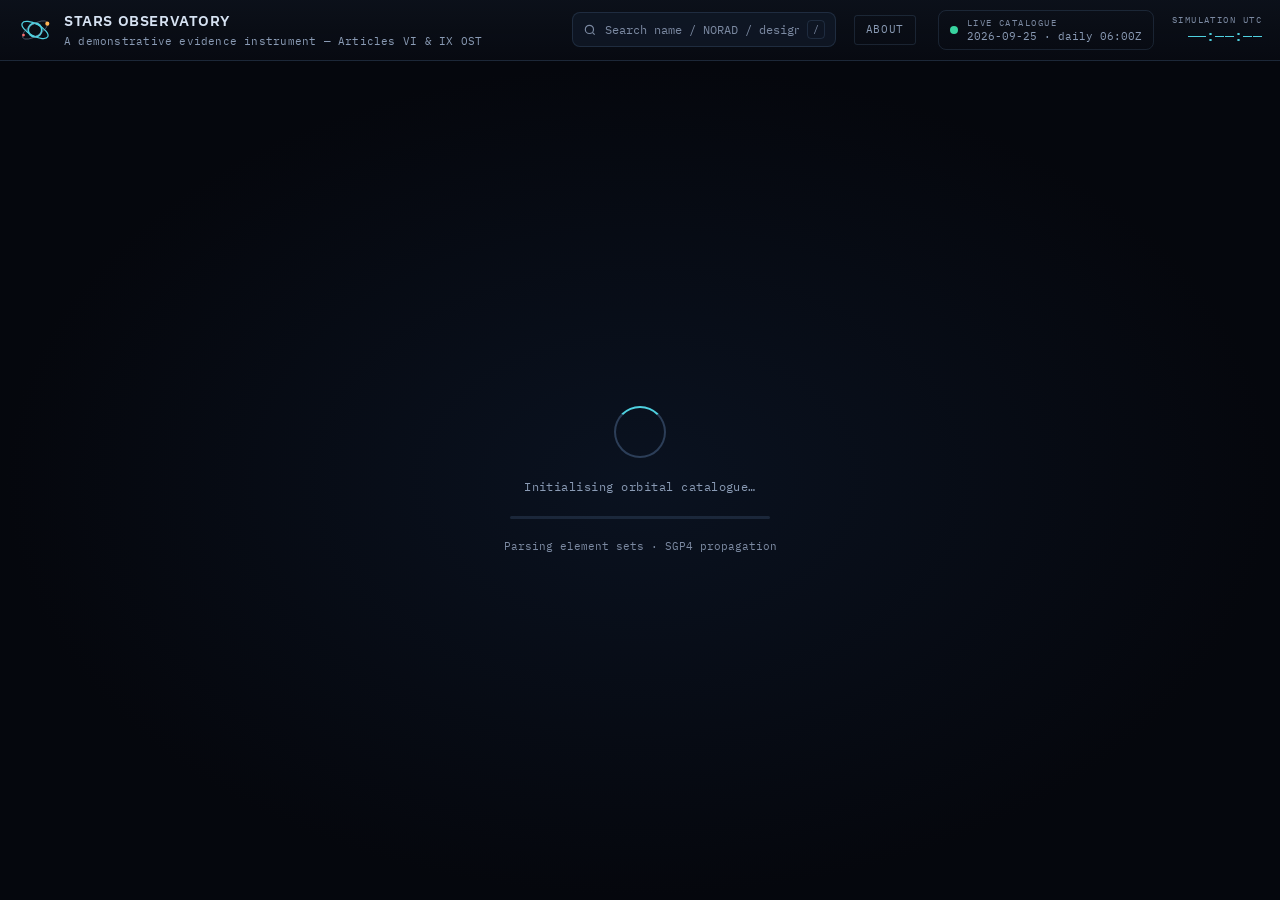
==== site/index.html @ c9921a27 "v1.8.0 decisions: daily-only downloads that halt on failure, renames, OSCOLA 5, self-hosted fonts, r" ====
<!DOCTYPE html>
<html lang="en">
<head>
<meta charset="UTF-8" />
<meta name="viewport" content="width=device-width, initial-scale=1" />
<title>STARS Observatory — a demonstrative evidence instrument</title>
<meta name="description" content="STARS Observatory is a demonstrative evidence instrument: it takes the public catalogue of objects in Earth orbit and shows the legal layer that governs them — the State the catalogue attributes each object to, whether a matching UN registration record exists, and how documented incidents unfolded in time." />
<meta name="author" content="Hallam Burnapp" />
<meta property="og:type" content="website" />
<meta property="og:title" content="STARS Observatory — a demonstrative evidence instrument" />
<meta property="og:description" content="STARS Observatory is a demonstrative evidence instrument: it takes the public catalogue of objects in Earth orbit and shows the legal layer that governs them — the State the catalogue attributes each object to, whether a matching UN registration record exists, and how documented incidents unfolded in time." />
<meta property="og:url" content="https://starsobservatory.org/" />
<meta property="og:image" content="https://starsobservatory.org/assets/social-card.jpg" />
<meta property="og:image:width" content="1200" />
<meta property="og:image:height" content="630" />
<meta name="twitter:card" content="summary_large_image" />
<meta name="twitter:title" content="STARS Observatory — a demonstrative evidence instrument" />
<meta name="twitter:description" content="STARS Observatory is a demonstrative evidence instrument: it takes the public catalogue of objects in Earth orbit and shows the legal layer that governs them — the State the catalogue attributes each object to, whether a matching UN registration record exists, and how documented incidents unfolded in time." />
<meta name="twitter:image" content="https://starsobservatory.org/assets/social-card.jpg" />
<!-- IBM Plex is self-hosted (site/fonts): the page makes no third-party requests. -->
<link rel="stylesheet" href="./css/fonts.css?v=1.8.0" />
<!-- Start every critical download at once instead of discovering them one
     after another (HTML -> app.js -> three.js -> catalog -> textures). -->
<link rel="preload" href="./data/sats.pack.json" as="fetch" crossorigin fetchpriority="high" />
<link rel="modulepreload" href="./js/app.js?v=1.8.0" />
<link rel="modulepreload" href="./js/three.module.min.js" />
<link rel="modulepreload" href="./js/OrbitControls.js" />
<link rel="stylesheet" href="./css/style.css?v=1.8.0" />
<link rel="icon" href="data:image/svg+xml,%3Csvg xmlns='http://www.w3.org/2000/svg' viewBox='0 0 32 32'%3E%3Ccircle cx='16' cy='16' r='7' fill='none' stroke='%234fd1e0' stroke-width='2'/%3E%3Cellipse cx='16' cy='16' rx='14' ry='6' fill='none' stroke='%234fd1e0' stroke-width='1.5' transform='rotate(30 16 16)'/%3E%3Ccircle cx='27' cy='11' r='2' fill='%23ffb454'/%3E%3C/svg%3E" />
<script type="importmap">
{
  "imports": {
    "three": "./js/three.module.min.js",
    "three/addons/controls/OrbitControls.js": "./js/OrbitControls.js"
  }
}
</script>
<link rel="canonical" href="https://starsobservatory.org/" />
<!-- Structured data: lets Google Dataset Search and scholarly indexes find the daily dataset. -->
<script type="application/ld+json">
{
  "@context": "https://schema.org",
  "@type": "Dataset",
  "name": "STARS Observatory",
  "description": "STARS Observatory is a demonstrative evidence instrument: it takes the public catalogue of objects in Earth orbit and shows the legal layer that governs them — the State the catalogue attributes each object to, whether a matching UN registration record exists, and how documented incidents unfolded in time. Daily dataset; attribution is the SATCAT owner code, an evidentiary proxy; UN registration matching uses GCAT; treaty party status follows UNOOSA. Not an operational space situational awareness system.",
  "url": "https://starsobservatory.org/",
  "sameAs": "https://doi.org/10.5281/zenodo.22662848",
  "identifier": "https://doi.org/10.5281/zenodo.22662848",
  "keywords": ["space law", "Outer Space Treaty", "Article VI", "Article IX", "Registration Convention", "satellite catalogue", "registration lag", "demonstrative evidence", "space governance"],
  "license": "https://creativecommons.org/licenses/by/4.0/",
  "isAccessibleForFree": true,
  "creator": { "@type": "Person", "name": "Hallam Burnapp" },
  "temporalCoverage": "2026-07-11/..",
  "spatialCoverage": "Earth orbit",
  "isBasedOn": ["https://celestrak.org/", "https://planet4589.org/space/gcat/"],
  "distribution": [
    { "@type": "DataDownload", "encodingFormat": "application/json", "contentUrl": "https://starsobservatory.org/data/sats.json" },
    { "@type": "DataDownload", "encodingFormat": "application/json", "contentUrl": "https://starsobservatory.org/data/stats.json" },
    { "@type": "DataDownload", "encodingFormat": "application/json", "contentUrl": "https://starsobservatory.org/data/lag.json" }
  ]
}
</script>
</head>
<body>
<div id="app">
  <header id="topbar">
    <div class="brand">
      <svg viewBox="0 0 40 40" fill="none" aria-label="STARS Observatory logo">
        <circle cx="20" cy="20" r="8" stroke="var(--accent)" stroke-width="2"/>
        <ellipse cx="20" cy="20" rx="17" ry="7" stroke="var(--accent)" stroke-width="1.5" transform="rotate(28 20 20)"/>
        <ellipse cx="20" cy="20" rx="17" ry="7" stroke="var(--txt-dim)" stroke-width="1" opacity="0.5" transform="rotate(-32 20 20)"/>
        <circle cx="34.5" cy="12.5" r="2.4" fill="var(--accent-amber)"/>
        <circle cx="6.5" cy="26" r="1.6" fill="var(--accent-warn)"/>
      </svg>
      <div class="brand-txt">
        <h1>STARS Observatory</h1>
        <p>A demonstrative evidence instrument — Articles VI &amp; IX OST</p>
      </div>
    </div>
    <div class="topbar-spacer"></div>
    <div class="search">
      <svg viewBox="0 0 24 24" fill="none" stroke="currentColor" stroke-width="2" aria-hidden="true"><circle cx="11" cy="11" r="7"/><path d="m20 20-3.5-3.5"/></svg>
      <input id="satSearch" type="text" placeholder="Search name / NORAD / designator…" autocomplete="off" spellcheck="false" aria-label="Search the catalogue"/>
      <kbd>/</kbd>
      <div id="searchResults" role="listbox"></div>
    </div>
    <a id="topAbout" href="#about" title="About STARS Observatory">About</a>
    <a id="topSupport" href="#" target="_blank" rel="noopener" style="display:none" title="Support this instrument on Ko-fi"><span aria-hidden="true">♡</span><span class="ts-lbl">Support</span></a>
    <div class="databadge" title="The catalogue refreshes automatically every day at 06:00 UTC">
      <span class="livedot" aria-hidden="true"></span>
      <div>
        <div class="label">Live catalogue</div>
        <div class="val"><span data-stat="date">2026-09-25</span> · daily 06:00Z</div>
      </div>
    </div>
    <div class="clock">
      <div class="label">Simulation UTC</div>
      <div class="val" id="simclock">——:——:——</div>
    </div>
  </header>

  <main>
    <div id="firstHint" hidden role="note">
      <span id="firstHintText">Click any dot to open its catalogue and legal-attribution record · drag to rotate · scroll to zoom · press <kbd>/</kbd> to search</span>
      <button id="firstHintClose" aria-label="Dismiss hint">×</button>
    </div>
    <noscript><div class="noscript">STARS Observatory needs JavaScript and WebGL. Data snapshot <span data-stat="date">2026-09-25</span> · version <span data-cite="release">v1.7.0</span> · DOI <span data-cite="doi">10.5281/zenodo.22662848</span>.</div></noscript>
    <canvas id="scene" role="img" aria-label="3D globe showing active satellites and selected debris clouds in Earth orbit. Keyboard users: press / to search the catalogue by name, NORAD number or designator."></canvas>

    <div id="loader">
      <div class="spinner"></div>
      <div class="status" id="loadStatus" role="status" aria-live="polite">Initialising orbital catalogue…</div>
      <div class="bar"><div id="loadBar"></div></div>
      <div class="sub" id="loadSub">Parsing element sets · SGP4 propagation</div>
    </div>

    <button class="rail-toggle" id="railToggle">☰ Controls &amp; Filters</button>

    <!-- Left control rail -->
    <aside class="rail" id="rail">
      <div class="rail-scroll">
        <div class="ctl-group">
          <div class="gh"><span class="dot"></span>Colour overlay</div>
          <div class="chips" id="colorModes">
            <button class="chip active" data-mode="type">Object type</button>
            <button class="chip" data-mode="state">Attributed State</button>
            <button class="chip" data-mode="reg">Registration</button>
            <button class="chip" data-mode="const">Constellation</button>
          </div>
          <div class="legend" id="legend"></div>
        </div>

        <div class="ctl-group">
          <div class="gh"><span class="dot"></span>Filters</div>
          <div class="field">
            <label>Attributed State / owner (SATCAT)</label>
            <select id="fState"><option value="">All States</option></select>
          </div>
          <div class="field">
            <label>Object type</label>
            <select id="fType">
              <option value="">All types</option>
              <option value="PAY">Payloads</option>
              <option value="R/B">Rocket bodies</option>
              <option value="DEB">Debris</option>
            </select>
          </div>
          <div class="field">
            <label>Constellation</label>
            <select id="fConst"><option value="">All / none</option></select>
          </div>
          <div class="field">
            <label>UN registration (GCAT match)</label>
            <select id="fReg">
              <option value="">All</option>
              <option value="1">Matched UN record</option>
              <option value="0">No matching UN record</option>
            </select>
          </div>
          <div class="field">
            <label>Orbital regime</label>
            <div class="chips" id="fRegime">
              <button class="chip active" data-r="">All</button>
              <button class="chip" data-r="0">LEO</button>
              <button class="chip" data-r="1">MEO</button>
              <button class="chip" data-r="2">GEO</button>
              <button class="chip" data-r="3">HEO</button>
            </div>
          </div>
          <div class="count-badge" id="visibleCount">—</div>
          <div class="view-actions">
            <button class="dcopy" id="vCopy">Copy link to this view</button>
            <button class="dcopy" id="vCsv">Download these objects (CSV)</button>
          </div>
        </div>
      </div>
    </aside>

    <!-- Detail card -->
    <div id="scenNow" style="display:none"></div>
    <div id="histHud" style="display:none">
      <div class="hh-top">
        <span class="hh-badge">HISTORICAL REPLAY</span>
        <span class="hh-title" id="hhTitle"></span>
        <button id="hhExit" title="Exit replay" aria-label="Exit replay">✕</button>
      </div>
      <div class="hh-clock" id="hhClock"></div>
      <div class="hh-count" id="hhCount"></div>
      <div class="hh-done" id="hhDone" style="display:none">
        <span id="hhDoneLabel"></span>
        <button id="hhAgain">⟳ Watch again</button>
      </div>
    </div>
    <div id="detail">
      <div class="dh">
        <div>
          <div class="name" id="dName">—</div>
          <div class="type" id="dType">—</div>
        </div>
        <button class="close" id="dClose" aria-label="Close object details">×</button>
      </div>
      <div class="drows" id="dRows"></div>
    </div>

    <!-- Time controls -->
    <div class="timebar">
      <button class="tbtn icon" id="tPlay" title="Play / pause" aria-label="Play / pause simulation">
        <svg viewBox="0 0 24 24" fill="currentColor"><path id="playPath" d="M8 5v14l11-7z"/></svg>
      </button>
      <button class="tbtn" id="tNow" title="Reset to real time">NOW</button>
      <div class="sep"></div>
      <button class="tbtn active" data-speed="1">1×</button>
      <button class="tbtn" data-speed="60">60×</button>
      <button class="tbtn" data-speed="600">600×</button>
      <button class="tbtn" data-speed="3600">3600×</button>
    </div>

    <!-- Panel tab bar -->
    <div class="tabbar">
      <button data-panel="art6" title="Article VI supervision burden">
        <svg viewBox="0 0 24 24" fill="none" stroke="currentColor" stroke-width="2"><path d="M3 3v18h18"/><rect x="7" y="10" width="3" height="8"/><rect x="12" y="6" width="3" height="12"/><rect x="17" y="13" width="3" height="5"/></svg>
        <span class="lbl">Art VI Burden</span>
      </button>
      <button data-panel="reggap" title="Registration lag">
        <svg viewBox="0 0 24 24" fill="none" stroke="currentColor" stroke-width="2"><path d="M9 11l3 3L22 4"/><path d="M21 12v7a2 2 0 01-2 2H5a2 2 0 01-2-2V5a2 2 0 012-2h11"/></svg>
        <span class="lbl">Registration Lag</span>
      </button>
      <button data-panel="art9" title="Article IX incident replays">
        <svg viewBox="0 0 24 24" fill="none" stroke="currentColor" stroke-width="2"><circle cx="12" cy="12" r="9"/><path d="M12 7v5l3 2"/></svg>
        <span class="lbl">Art IX Replays</span>
      </button>
      <button data-panel="prov" title="Provenance &amp; limitations">
        <svg viewBox="0 0 24 24" fill="none" stroke="currentColor" stroke-width="2"><circle cx="12" cy="12" r="9"/><path d="M12 16v-4M12 8h.01"/></svg>
        <span class="lbl">Provenance</span>
      </button>
    </div>

    <footer id="foot">
      <span class="foot-line">© 2026 Hallam Burnapp · Code MIT · Data CC BY 4.0 · <a id="footAbout" href="#about" style="color:inherit">About</a></span>
    </footer>

    <!-- Analytical drawer -->
    <aside id="drawer" aria-labelledby="drawerTitle">
      <div class="drawer-head">
        <div>
          <div class="dt" id="drawerTag">Analytical panel</div>
          <h2 id="drawerTitle">—</h2>
        </div>
        <button class="close2" id="drawerClose" aria-label="Close panel">×</button>
      </div>
      <nav class="drawer-nav" id="drawerNav">
        <button data-panel="art6">01 · Art VI</button>
        <button data-panel="reggap">02 · Registration</button>
        <button data-panel="art9">03 · Art IX</button>
        <button data-panel="prov">04 · Provenance</button>
        <button data-panel="about">About</button>
      </nav>
      <div class="drawer-body">
        <!-- Panel: Article VI -->
        <section class="panel" id="panel-art6">
          <div class="stat-hero">
            <div class="big"><span data-stat="usPct">69</span><span style="font-size:26px">%</span></div>
            <div class="cap">of all payloads on orbit have as their attributed State (SATCAT owner code, an evidentiary proxy) a single State — the United States (<span data-stat="usPay">13,723</span> of <span data-stat="payTotal">19,976</span> payloads).</div>
            <div class="sub">One private operator (SpaceX / Starlink) accounts for <span data-stat="starlink">11,136</span> payloads ≈ two-thirds of all active satellites.</div>
            <div class="snapdate">Data snapshot <span data-stat="date">2026-09-25</span></div>
          </div>
          <div class="stat-grid">
            <div class="stat-cell"><div class="n" data-stat="payTotal">19,976</div><div class="l">Payloads on orbit</div></div>
            <div class="stat-cell"><div class="n" data-stat="usPay">13,723</div><div class="l">Attributed to the US (SATCAT owner)</div></div>
            <div class="stat-cell"><div class="n" data-stat="starlink">11,136</div><div class="l">Starlink payloads (SpaceX)</div></div>
            <div class="stat-cell"><div class="n">≈2/3</div><div class="l">Active sats, one operator</div></div>
          </div>
          <div class="snapdate">Figures above: data snapshot <span data-stat="date">2026-09-25</span></div>
          <h3 class="section">Payloads on orbit per attributed State (SATCAT owner code) · snapshot <span data-stat="date">2026-09-25</span></h3>
          <div id="art6bars"></div>

          <div class="legal-caption">
            <strong>Article VI OST.</strong> States Parties bear international responsibility for national activities in outer space, ‘whether such activities are carried on by governmental agencies or by non-governmental entities’, and the activities of non-governmental entities ‘shall require authorization and <em>continuing supervision</em> by the appropriate State Party to the Treaty’ (emphasis added). The chart shows how the public catalogue distributes payloads across attributed States: a provision drafted when a handful of States conducted space activities now sits beside a catalogue in which well over ten thousand payloads have one attributed State. The attributed State is the SATCAT owner code, used as an evidentiary proxy only — not the launching State, the State of registry, or a determination of the ‘appropriate State Party’ under Article VI (see Provenance).
          </div>
        </section>

        <!-- Panel: Registration lag -->
        <section class="panel" id="panel-reggap">
          <p class="reg-lead">The Registration Convention (art IV) requires that information be furnished to the United Nations "as soon as practicable" and sets no deadline. This panel shows how far the public UN Register currently runs behind the orbital catalogue.</p>
          <div class="note reg-caveat">A missing match is not a finding of non-compliance. An object may be registered by a different launching State (art II(2)), by an intergovernmental organisation (art VII), or following a transfer of ownership (UNGA Res 62/101); matching against GCAT's UN registration field has its own limits; and States not party to the Convention may register under UNGA Res 1721 B (XVI).</div>
          <div class="stat-hero">
            <div class="big warn"><span data-stat="unregPct">33</span><span style="font-size:26px">%</span></div>
            <div class="cap">of payloads on orbit have no matching UN record in McDowell's GCAT — <span data-stat="unreg">6,646</span> of <span data-stat="payTotal">19,976</span> payloads.</div>
            <div class="snapdate">Data snapshot <span data-stat="date">2026-09-25</span></div>
          </div>
          <h3 class="section">Payloads with and without a matching UN record, by launch year</h3>
          <div class="chart-wrap">
            <div id="regChart"></div>
            <div class="chart-legend">
              <span><i style="background:#55d18b"></i>Matched UN record</span>
              <span><i style="background:#ff6b6b"></i>No matching UN record</span>
            </div>
          </div>
          <h3 class="section">Payloads with no matching UN record, by attributed State</h3>
          <table class="dt" id="regTable">
            <thead><tr><th>Attributed State</th><th class="num">Matched</th><th class="num">No match</th><th class="num">No match %</th><th>Registration Convention</th></tr></thead>
            <tbody></tbody>
          </table>
          <div class="ps-desc ts-src" id="regTreatySrc"></div>

          <!-- Registration Lag Index (Phase 2 · Task A) -->
          <h3 class="section">Registration Lag Index — live longitudinal dataset</h3>
          <div class="stat-grid" id="lagStats"></div>
          <div class="snapdate">Ledger figures as at data snapshot <span data-stat="date">2026-09-25</span></div>
          <div class="note" id="lagMethod"></div>
          <div id="lagFlips"></div>

          <div class="legal-caption">
            <strong>Registration Convention (1975), arts II and IV.</strong> A launching State ‘shall register the space object by means of an entry in an appropriate registry which it shall maintain’ (art II(1)), and each State of registry must furnish its particulars to the UN Secretary-General ‘as soon as practicable’ (art IV(1)); non-parties register under UNGA Res 1721 B (XVI). The registry is the foundational transparency instrument the OST architecture presupposes — fixing the State of registry, which retains jurisdiction and control under Article VIII OST, and giving Articles VI and IX a factual anchor, although the State of registry need not be the State internationally responsible under Article VI. Where it demonstrably trails the catalogue, that doctrinal machinery loses its factual anchor.
          </div>
        </section>

        <!-- Panel: Article IX scenario library (Phase 2 · Tasks C & D) -->
        <section class="panel" id="panel-art9">
          <!-- Three-clocks strip (Task D) -->
          <div class="three-clocks" id="threeClocks"></div>
          <div class="logscale" id="clockScale"></div>
          <div class="snapdate">Starlink count: data snapshot <span data-stat="date">2026-09-25</span> · manoeuvre count: SpaceX semi-annual report to the FCC, 1 December 2025 – 31 May 2026</div>

          <!-- Scenario selector (Task C) -->
          <h3 class="section">Case-study library</h3>
          <div class="scen-cards" id="scenCards"></div>

          <div class="stat-hero">
            <div class="cap" id="scenIntro" style="margin-top:0"></div>
          </div>

          <div class="scenario-ctl">
            <button id="scenPlay">▶ Replay sequence</button>
            <div class="prog"><div id="scenProg"></div></div>
            <button class="viz3d" id="scenViz">Show orbits in 3D</button>
            <button class="viz3d hist" id="scenHist" style="display:none">⏱ Replay the event · archival orbits</button>
          </div>
          <div class="note" id="scenVizNote" style="display:none"></div>
          <div class="timeline" id="scenTimeline"></div>
          <div class="legal-caption" id="scenCaption"></div>
        </section>

        <!-- Panel: Provenance -->
        <section class="panel" id="panel-prov">
          <div class="dt" style="font-family:var(--mono);font-size:10px;color:var(--txt-faint);letter-spacing:0.14em;margin-bottom:6px">DAILY SNAPSHOT <span data-stat="date">2026-09-25</span> · REGENERATED 06:00 UTC · <span data-stat="totalOnorbit">34,872</span> CATALOGUED ON-ORBIT OBJECTS · <span data-stat="propagated">19,285</span> PROPAGATED (CELESTRAK ACTIVE SET + FOUR DEBRIS CLOUDS)</div>
          <div class="cap" style="margin:0 0 14px">Every catalogue figure on this page is recomputed from that morning's catalogue pull (case-study facts and treaty status are dated, static sources) — the totals move day to day as launches, re-entries and newly catalogued debris enter the public record. The gap between the two headline numbers is objects that are catalogued and counted but not propagated: the 3D view loads only CelesTrak’s active-satellite set and four historical debris clouds, so most other debris and rocket bodies appear in the statistics but not on the globe.</div>
          <h3 class="section" style="margin-top:0">Scope — managing expectations</h3>
          <div class="scope-grid">
            <div class="scope-col">
              <div class="sc-h sc-yes">What this instrument demonstrates</div>
              <ul class="limits">
                <li>The scale and distribution of the tracked orbital population across attributed States (SATCAT owner code, an evidentiary proxy) — computed live from the public catalogue, never hand-drawn.</li>
                <li>Registration lag: the measurable share of on-orbit payloads with no matching UN record in GCAT (a per-object proxy for the UN Register).</li>
                <li>Registration lag as a time series: a daily ledger of how long objects remain catalogued but not yet matched to a UN record.</li>
                <li>Documented incident chronologies relevant to Article IX, each step traceable to the primary and secondary sources cited below (OSCOLA 5).</li>
                <li>Reproducibility: every catalogue-derived figure is recomputed daily by an open pipeline from cited public data; case-study facts and treaty status are dated and sourced.</li>
              </ul>
            </div>
            <div class="scope-col">
              <div class="sc-h sc-no">What it does not do</div>
              <ul class="limits">
                <li>No operational awareness: it does not predict conjunctions, issue warnings, or substitute for SSA services.</li>
                <li>No real-time truth: positions are SGP4 propagations of daily element sets, carrying km-scale error.</li>
                <li>Historical replays use archival general-perturbations element sets from the US Space Surveillance Network — km-scale accuracy, not the operator/CDM precision on which real decisions were made. The replay of each case study is evidence of geometry and chronology, not a conjunction-assessment tool.</li>
                <li>No complete population: classified, untracked, and sub-10 cm objects (est. 1.2 million+ fragments ≥ 1 cm) are absent.</li>
                <li>No legal determinations: registration and attribution fields are evidence for analysis, not legal findings, and nothing here is legal advice.</li>
              </ul>
            </div>
          </div>
          <h3 class="section">Attribution and matching rules</h3>
          <div class="prov-source"><div class="ps-desc" style="line-height:1.6">
            <p>The attributed State is the owner code assigned in the public satellite catalogue. It is used as an evidentiary proxy only. It is not the launching State (Liability Convention art I(c); Registration Convention art I(a)), not the State of registry (Outer Space Treaty art VIII), and not a determination of the "appropriate State Party" under Outer Space Treaty art VI, which may be more than one State.</p>
            <p>A payload is shown as having a matching UN record when McDowell’s GCAT records a UN registration document for it (the UNReg field). A missing match is not a finding of non-compliance.</p>
            <p>Treaty party status is taken solely from UNOOSA’s annual status document and is shown with its document symbol and ‘as at’ date wherever it appears.</p>
          </div></div>
          <h3 class="section">Data sources</h3>
          <div class="prov-source"><div class="ps-desc" style="line-height:1.6">Live catalogue data are drawn from CelesTrak (GP data in OMM JSON; SATCAT in CSV). Registration matching uses Jonathan McDowell's General Catalog of Artificial Space Objects (GCAT), CC BY 4.0. Historical element sets used for incident replays are drawn from a publicly hosted mirror of Space-Track history. Earth imagery: NASA Blue Marble. Treaty status: UNOOSA.</div></div>
          <div class="prov-source">
            <div class="ps-name"><a href="https://celestrak.org/NORAD/elements/" target="_blank" rel="noopener">CelesTrak GP element sets</a></div>
            <div class="ps-desc">General-perturbations element sets, derived from US Space Force 18th Space Defense Squadron (18 SDS) tracking, retrieved in OMM (JSON) format. The pipeline writes each as a two-line element set for SGP4 propagation in the browser; catalogue numbers above 99,999 are re-encoded in the Alpha-5 form for propagation only.</div>
            <div class="ps-date">Retrieved <span data-stat="date">2026-09-25</span></div>
          </div>
          <div class="prov-source">
            <div class="ps-name"><a href="https://celestrak.org/satcat/" target="_blank" rel="noopener">CelesTrak SATCAT</a></div>
            <div class="ps-desc">Satellite catalogue (CSV): object type, owner code, launch year and on-orbit status for all <span data-stat="totalOnorbit">34,872</span> catalogued on-orbit objects. Objects without public element sets are counted in totals but not propagated in the 3D view.</div>
            <div class="ps-date">Retrieved <span data-stat="date">2026-09-25</span></div>
          </div>
          <div class="prov-source">
            <div class="ps-name"><a href="https://planet4589.org/space/gcat/" target="_blank" rel="noopener">Jonathan McDowell's GCAT</a></div>
            <div class="ps-desc">General Catalog of Artificial Space Objects (CC BY 4.0), whose per-object UN registration references (UNReg field) are used as a proxy for UN registration status.</div>
            <div class="ps-date">Retrieved <span data-stat="date">2026-09-25</span></div>
          </div>
          <div class="prov-source">
            <div class="ps-name"><a href="https://visibleearth.nasa.gov/collection/1484/blue-marble" target="_blank" rel="noopener">NASA Blue Marble</a></div>
            <div class="ps-desc">Earth surface texture (Blue Marble Next Generation with topography and bathymetry). Courtesy NASA Earth Observatory.</div>
          </div>
          <div class="prov-source">
            <div class="ps-name">NASA Black Marble / Earth at Night</div>
            <div class="ps-desc">Night-lights texture on the Earth’s dark side. Courtesy NASA Earth Observatory.</div>
          </div>
          <div class="prov-source">
            <div class="ps-name"><a href="https://huggingface.co/datasets/oxzoid/space-track-tle-history" target="_blank" rel="noopener">Archival element sets (oxzoid/space-track-tle-history, an unofficial Hugging Face mirror of Space-Track history; dataset card licence CC BY 4.0)</a></div>
            <div class="ps-desc">Historical general-perturbations element sets from the US Space Surveillance Network, used only for the case-study event replays. Static archival data, validated at build time: propagating the final published element sets for Iridium 33 and Cosmos 2251 reproduces the 10 February 2009 collision to within <span id="hvValid">≈700 m</span> at 16:55:59.8 UTC. Reproducible via <code>pipeline/build_histevents.py</code>.</div>
            <div class="ps-date">Static · historical events do not change</div>
          </div>
          <div class="prov-source">
            <div class="ps-name"><a href="https://www.unoosa.org/unoosa/uploads/res/oosadoc/data/documents/2026/aac_105c_22026crp/aac_105c_22026crp_9rev_1_0_html/AC105_C2_2026_CRP09Rev01E.pdf" target="_blank" rel="noopener">UNOOSA status of international agreements</a></div>
            <div class="ps-desc">‘Status of International Agreements relating to activities in outer space as at 1 January 2026’ (17 April 2026) UN Doc A/AC.105/C.2/2026/CRP.9/Rev.1. Sole source of the treaty party status shown for each attributed State (Outer Space Treaty, Liability Convention, Registration Convention). Reproducible via <code>tools/build_treaty_status.py</code>.</div>
            <div class="ps-date">As at 1 January 2026</div>
          </div>
          <div class="prov-source" id="provLedger"></div>
          <div class="prov-source">
            <div class="ps-name">Software and fonts</div>
            <div class="ps-desc">SGP4 propagation: <a href="https://github.com/shashwatak/satellite-js" target="_blank" rel="noopener">satellite.js</a> v5.0.0 (MIT). 3D rendering: <a href="https://threejs.org/" target="_blank" rel="noopener">three.js</a> r160 with OrbitControls (MIT). Typefaces: <a href="https://github.com/IBM/plex" target="_blank" rel="noopener">IBM Plex Sans and IBM Plex Mono</a> (SIL Open Font License 1.1), self-hosted.</div>
          </div>
          <h3 class="section">Legal instruments</h3>
          <div class="prov-source"><div class="ps-desc" style="line-height:1.6">
            Treaty on Principles Governing the Activities of States in the Exploration and Use of Outer Space, including the Moon and Other Celestial Bodies (opened for signature 27 January 1967, entered into force 10 October 1967) 610 UNTS 205 (‘Outer Space Treaty’, ‘OST’).<br>
            Convention on International Liability for Damage Caused by Space Objects (opened for signature 29 March 1972, entered into force 1 September 1972) 961 UNTS 187 (‘Liability Convention’).<br>
            Convention on Registration of Objects Launched into Outer Space (opened for signature 14 January 1975, entered into force 15 September 1976) 1023 UNTS 15 (‘Registration Convention’).<br>
            UNGA Res 1721 (XVI) B (20 December 1961) UN Doc A/RES/1721(XVI).<br>
            UNGA Res 62/101 (17 December 2007) UN Doc A/RES/62/101.<br>
            UNGA Res 77/41 (7 December 2022) UN Doc A/RES/77/41.
          </div></div>
          <h3 class="section">Case-study sources</h3>
          <div class="prov-cases" id="provCases"></div>
          <h3 class="section">Limitations</h3>
          <ul class="limits">
            <li>TLE / SGP4 positions carry km-scale error and degrade with propagation age; this is not an operational conjunction-assessment (SSA) system.</li>
            <li>Untracked objects are absent from the public catalogue; classified payloads are generally listed but without public element sets, and some national-security objects are withheld altogether.</li>
            <li>Sub-10&nbsp;cm debris is largely untrackable — ESA estimates about 1.2 million objects between 1 and 10 cm, none of which are represented here.</li>
            <li>UN registration submissions lag launch by months to years; a payload with no matching UN record may simply not yet be matched. A missing match is not a finding of non-compliance.</li>
            <li>Ownership attribution follows the 18 SDS catalogue (SATCAT OWNER) convention and may differ both from the Article VI ‘appropriate State’ (typically the licensing State) and from the launching State(s) and State of registry under the Registration Convention.</li><li>UN registration status is taken from the UN registration references recorded in McDowell’s GCAT, an unofficial secondary catalogue; it is not read directly from the UN Register and inherits GCAT’s transcription lag and any errors.</li>
            <li><span data-stat="noGP">15,587</span> catalogued objects (largely inactive payloads, debris fragments and rocket bodies outside the CelesTrak groups this instrument loads) are counted in the statistics but not propagated in the 3D view.</li>
          </ul>
          <div class="disclaimer">
            This instrument fuses publicly available tracking and registration data with a legal-attribution overlay. It is a demonstrative evidence instrument supporting doctrinal analysis of State preventive obligations under Articles VI and IX of the Outer Space Treaty — not an operational SSA system. Author, licences and how it was made: see <span class="lnk" data-open="about">About</span>.
          </div>
        </section>

        <!-- Panel: About -->
        <section class="panel about" id="panel-about">
          <h3 class="section" style="margin-top:0">What it is</h3>
          <p>STARS Observatory is a demonstrative evidence instrument. Each day it takes the public catalogue of objects in Earth orbit and shows the legal layer that governs them: which State the catalogue attributes each object to, whether and when a matching entry appears in the United Nations Register of Objects Launched into Outer Space, and how documented incidents unfolded in time. It exists to make the factual predicate of a legal argument observable, quantified and citable.</p>
          <h3 class="section">What it is not</h3>
          <p>It is not a space situational awareness service. Positions are propagated from public element sets and carry kilometre-scale error; the instrument does not predict conjunctions or issue warnings. It makes no legal determinations. The attributed State is the owner code in the public catalogue, used as an evidentiary proxy: it is not the launching State, the State of registry, or a finding as to the "appropriate State Party" under Article VI of the Outer Space Treaty, which may be more than one State. A missing United Nations registration match is not a finding of non-compliance: the Registration Convention sets no deadline for notification, and objects may be registered by a different launching State, by an intergovernmental organisation, or following a transfer of ownership. The instrument shows how far the public record runs behind the catalogue; it does not judge why.</p>
          <h3 class="section">Purpose</h3>
          <p>The Observatory was built to support a doctoral thesis in international space law at the University of Aberdeen on the preventive obligations of States under Articles VI and IX of the Outer Space Treaty in relation to AI-enabled interference with satellite systems. It is independent, non-commercial doctoral research infrastructure, created and maintained by one researcher. It is not an official University of Aberdeen resource, and the views expressed are the author's own.</p>
          <h3 class="section">Author</h3>
          <p>Hallam Burnapp is a PhD researcher in international space law at the School of Law, University of Aberdeen. <a href="https://www.linkedin.com/in/hallam-burnapp/" target="_blank" rel="noopener">LinkedIn</a> · <a href="https://www.abdn.ac.uk/people/h.burnapp.25" target="_blank" rel="noopener">University profile</a> · <a href="mailto:h.burnapp.25@abdn.ac.uk?subject=STARS%20Observatory">Email</a></p>
          <h3 class="section">Method and sources</h3>
          <p>All data are public: CelesTrak general perturbations data (OMM JSON) and satellite catalogue data (CSV), Jonathan McDowell's General Catalog of Artificial Space Objects (CC BY 4.0), and, for historical replays, archived element sets from a publicly hosted mirror of Space-Track history. Treaty party status follows the United Nations Office for Outer Space Affairs' annual status document. The full methodology, matching rules and known limits are set out under <span class="lnk" data-open="prov">Provenance</span>.</p>
          <h3 class="section" id="citeSec">Citing this instrument</h3>
          <p>Every daily snapshot is versioned and archived. Cite the version DOI and snapshot date shown in the citation panel, so that the figures you rely on can be retrieved exactly as you saw them. Citation formats (OSCOLA, bibliography and BibTeX) are generated on the page.</p>
          <div class="cite-block">
            <div class="cite-warn" id="citeWarn" style="display:none" role="alert"></div>
            <div class="cite-fmt" id="oscolaFmt">
              <div class="cf-h">
                <span>OSCOLA</span>
                <span class="cite-actions">
                  <span class="cite-switch" id="citeSwitch" role="group" aria-label="Citation form">
                    <button type="button" class="cs-btn active" id="csFoot" aria-pressed="true">Footnote</button>
                    <button type="button" class="cs-btn" id="csBib" aria-pressed="false">Bibliography</button>
                  </span>
                  <button class="copybtn" data-copy="citeOscola">Copy</button>
                </span>
              </div>
              <pre id="citeOscola"></pre>
              <div class="cite-confirm" id="citeConfirm" role="status" aria-live="polite"></div>
              <div class="ps-desc" id="citeGuide"></div>
            </div>
            <div class="cite-fmt">
              <div class="cf-h">BibTeX <button class="copybtn" data-copy="citeBibtex">Copy</button></div>
              <pre id="citeBibtex"></pre>
            </div>
            <div class="ps-desc" id="doiBlock"></div>
          </div>
          <h3 class="section">How it was made</h3>
          <p>The author designed this instrument, defined its legal categories and verified its classifications; software and web design was prepared with agentic coding under the author's direction.</p>
          <h3 class="section">Licences</h3>
          <p>Code: MIT. Data and snapshots: CC BY 4.0. The STARS Observatory name is not covered by these licences. © 2026 Hallam Burnapp.</p>
          <h3 class="section">Privacy</h3>
          <p>No analytics or cookies; no third-party requests — the page, its fonts and its libraries are all served from starsobservatory.org (hosted on GitHub Pages); two display preferences (a dismissed first-visit hint and your chosen citation form) are stored in your browser.</p>
          <h3 class="section">Support and feedback</h3>
          <p>STARS Observatory is independent, non-commercial doctoral research infrastructure — hosting, the daily data refresh and continued development are maintained by one researcher. If it is useful to you, you can help keep it live and growing. <a id="aboutSupport" href="https://ko-fi.com/hallamburnapp" target="_blank" rel="noopener">Support</a> · Corrections and suggestions are welcome via <a href="https://github.com/hallamburnapp-cloud/stars-observatory/issues" target="_blank" rel="noopener">GitHub issues</a> or <a href="mailto:h.burnapp.25@abdn.ac.uk?subject=STARS%20Observatory">Email</a>.</p>
          <h3 class="section">Version</h3>
          <p><span id="aboutVersion" data-cite="release">v1.7.0</span> · Version DOI <a data-cite-href="doi" href="https://doi.org/10.5281/zenodo.22662848" target="_blank" rel="noopener"><span data-cite="doi">10.5281/zenodo.22662848</span></a> · <a href="https://github.com/hallamburnapp-cloud/stars-observatory/blob/main/CHANGELOG.md" target="_blank" rel="noopener">Changelog</a> · <a href="https://github.com/hallamburnapp-cloud/stars-observatory" target="_blank" rel="noopener">Repository</a></p>
        </section>
      </div>
    </aside>
  </main>
</div>

<script type="module" src="./js/app.js?v=1.8.0"></script>
</body>
</html>
---- site/css/fonts.css ----
/* IBM Plex Sans and IBM Plex Mono — self-hosted (SIL Open Font License 1.1,
   https://github.com/IBM/plex). Latin and Latin Extended subsets only.
   No request leaves starsobservatory.org for fonts. */
/* latin-ext */
@font-face {
  font-family: 'IBM Plex Mono';
  font-style: normal;
  font-weight: 400;
  font-display: swap;
  src: url(../fonts/IBMPlexMono-400-latin-ext.woff2) format('woff2');
  unicode-range: U+0100-02BA, U+02BD-02C5, U+02C7-02CC, U+02CE-02D7, U+02DD-02FF, U+0304, U+0308, U+0329, U+1D00-1DBF, U+1E00-1E9F, U+1EF2-1EFF, U+2020, U+20A0-20AB, U+20AD-20C0, U+2113, U+2C60-2C7F, U+A720-A7FF;
}
/* latin */
@font-face {
  font-family: 'IBM Plex Mono';
  font-style: normal;
  font-weight: 400;
  font-display: swap;
  src: url(../fonts/IBMPlexMono-400-latin.woff2) format('woff2');
  unicode-range: U+0000-00FF, U+0131, U+0152-0153, U+02BB-02BC, U+02C6, U+02DA, U+02DC, U+0304, U+0308, U+0329, U+2000-206F, U+20AC, U+2122, U+2191, U+2193, U+2212, U+2215, U+FEFF, U+FFFD;
}
/* latin-ext */
@font-face {
  font-family: 'IBM Plex Mono';
  font-style: normal;
  font-weight: 500;
  font-display: swap;
  src: url(../fonts/IBMPlexMono-500-latin-ext.woff2) format('woff2');
  unicode-range: U+0100-02BA, U+02BD-02C5, U+02C7-02CC, U+02CE-02D7, U+02DD-02FF, U+0304, U+0308, U+0329, U+1D00-1DBF, U+1E00-1E9F, U+1EF2-1EFF, U+2020, U+20A0-20AB, U+20AD-20C0, U+2113, U+2C60-2C7F, U+A720-A7FF;
}
/* latin */
@font-face {
  font-family: 'IBM Plex Mono';
  font-style: normal;
  font-weight: 500;
  font-display: swap;
  src: url(../fonts/IBMPlexMono-500-latin.woff2) format('woff2');
  unicode-range: U+0000-00FF, U+0131, U+0152-0153, U+02BB-02BC, U+02C6, U+02DA, U+02DC, U+0304, U+0308, U+0329, U+2000-206F, U+20AC, U+2122, U+2191, U+2193, U+2212, U+2215, U+FEFF, U+FFFD;
}
/* latin-ext */
@font-face {
  font-family: 'IBM Plex Mono';
  font-style: normal;
  font-weight: 600;
  font-display: swap;
  src: url(../fonts/IBMPlexMono-600-latin-ext.woff2) format('woff2');
  unicode-range: U+0100-02BA, U+02BD-02C5, U+02C7-02CC, U+02CE-02D7, U+02DD-02FF, U+0304, U+0308, U+0329, U+1D00-1DBF, U+1E00-1E9F, U+1EF2-1EFF, U+2020, U+20A0-20AB, U+20AD-20C0, U+2113, U+2C60-2C7F, U+A720-A7FF;
}
/* latin */
@font-face {
  font-family: 'IBM Plex Mono';
  font-style: normal;
  font-weight: 600;
  font-display: swap;
  src: url(../fonts/IBMPlexMono-600-latin.woff2) format('woff2');
  unicode-range: U+0000-00FF, U+0131, U+0152-0153, U+02BB-02BC, U+02C6, U+02DA, U+02DC, U+0304, U+0308, U+0329, U+2000-206F, U+20AC, U+2122, U+2191, U+2193, U+2212, U+2215, U+FEFF, U+FFFD;
}
/* latin-ext */
@font-face {
  font-family: 'IBM Plex Sans';
  font-style: normal;
  font-weight: 400;
  font-stretch: 100%;
  font-display: swap;
  src: url(../fonts/IBMPlexSans-var-latin-ext.woff2) format('woff2');
  unicode-range: U+0100-02BA, U+02BD-02C5, U+02C7-02CC, U+02CE-02D7, U+02DD-02FF, U+0304, U+0308, U+0329, U+1D00-1DBF, U+1E00-1E9F, U+1EF2-1EFF, U+2020, U+20A0-20AB, U+20AD-20C0, U+2113, U+2C60-2C7F, U+A720-A7FF;
}
/* latin */
@font-face {
  font-family: 'IBM Plex Sans';
  font-style: normal;
  font-weight: 400;
  font-stretch: 100%;
  font-display: swap;
  src: url(../fonts/IBMPlexSans-var-latin.woff2) format('woff2');
  unicode-range: U+0000-00FF, U+0131, U+0152-0153, U+02BB-02BC, U+02C6, U+02DA, U+02DC, U+0304, U+0308, U+0329, U+2000-206F, U+20AC, U+2122, U+2191, U+2193, U+2212, U+2215, U+FEFF, U+FFFD;
}
/* latin-ext */
@font-face {
  font-family: 'IBM Plex Sans';
  font-style: normal;
  font-weight: 500;
  font-stretch: 100%;
  font-display: swap;
  src: url(../fonts/IBMPlexSans-var-latin-ext.woff2) format('woff2');
  unicode-range: U+0100-02BA, U+02BD-02C5, U+02C7-02CC, U+02CE-02D7, U+02DD-02FF, U+0304, U+0308, U+0329, U+1D00-1DBF, U+1E00-1E9F, U+1EF2-1EFF, U+2020, U+20A0-20AB, U+20AD-20C0, U+2113, U+2C60-2C7F, U+A720-A7FF;
}
/* latin */
@font-face {
  font-family: 'IBM Plex Sans';
  font-style: normal;
  font-weight: 500;
  font-stretch: 100%;
  font-display: swap;
  src: url(../fonts/IBMPlexSans-var-latin.woff2) format('woff2');
  unicode-range: U+0000-00FF, U+0131, U+0152-0153, U+02BB-02BC, U+02C6, U+02DA, U+02DC, U+0304, U+0308, U+0329, U+2000-206F, U+20AC, U+2122, U+2191, U+2193, U+2212, U+2215, U+FEFF, U+FFFD;
}
/* latin-ext */
@font-face {
  font-family: 'IBM Plex Sans';
  font-style: normal;
  font-weight: 600;
  font-stretch: 100%;
  font-display: swap;
  src: url(../fonts/IBMPlexSans-var-latin-ext.woff2) format('woff2');
  unicode-range: U+0100-02BA, U+02BD-02C5, U+02C7-02CC, U+02CE-02D7, U+02DD-02FF, U+0304, U+0308, U+0329, U+1D00-1DBF, U+1E00-1E9F, U+1EF2-1EFF, U+2020, U+20A0-20AB, U+20AD-20C0, U+2113, U+2C60-2C7F, U+A720-A7FF;
}
/* latin */
@font-face {
  font-family: 'IBM Plex Sans';
  font-style: normal;
  font-weight: 600;
  font-stretch: 100%;
  font-display: swap;
  src: url(../fonts/IBMPlexSans-var-latin.woff2) format('woff2');
  unicode-range: U+0000-00FF, U+0131, U+0152-0153, U+02BB-02BC, U+02C6, U+02DA, U+02DC, U+0304, U+0308, U+0329, U+2000-206F, U+20AC, U+2122, U+2191, U+2193, U+2212, U+2215, U+FEFF, U+FFFD;
}
---- site/css/style.css ----
/* STARS Observatory — mission-control / observatory aesthetic */
:root {
  --bg: #05070d;
  --bg-panel: rgba(10, 14, 22, 0.82);
  --bg-panel-solid: #0a0e16;
  --bg-elev: rgba(18, 24, 36, 0.9);
  --line: rgba(120, 160, 210, 0.16);
  --line-strong: rgba(120, 160, 210, 0.32);
  --txt: #d6e2f2;
  --txt-dim: #8a9bb5;
  --txt-faint: #7c8aa2; /* 5.8:1 on --bg (was #5d6b83, 3.7:1 — below WCAG AA for small text) */
  --accent: #4fd1e0;      /* observatory cyan */
  --accent-warn: #ff6b6b;
  --accent-amber: #ffb454;
  --accent-green: #55d18b;
  --mono: "IBM Plex Mono", ui-monospace, "SF Mono", Menlo, monospace;
  --sans: "IBM Plex Sans", "Inter", system-ui, sans-serif;
  --radius: 3px;
}

* { box-sizing: border-box; margin: 0; padding: 0; }
html, body { height: 100%; }
body {
  background: var(--bg);
  color: var(--txt);
  font-family: var(--sans);
  font-size: 14px;
  line-height: 1.5;
  overflow: hidden;
  -webkit-font-smoothing: antialiased;
}

/* ---------- Layout ---------- */
#app { position: fixed; inset: 0; display: flex; flex-direction: column; }

header#topbar {
  display: flex; align-items: center; gap: 18px;
  padding: 10px 18px;
  border-bottom: 1px solid var(--line);
  background: linear-gradient(180deg, rgba(12,17,27,0.96), rgba(8,11,18,0.9));
  backdrop-filter: blur(8px);
  z-index: 40; flex-shrink: 0;
}
.brand { display: flex; align-items: center; gap: 12px; }
.brand svg { width: 34px; height: 34px; flex-shrink: 0; }
.brand-txt h1 {
  font-size: 15px; font-weight: 600; letter-spacing: 0.04em;
  text-transform: uppercase; color: var(--txt);
}
.brand-txt p {
  font-family: var(--mono); font-size: 10.5px; color: var(--txt-dim);
  letter-spacing: 0.02em; margin-top: 1px;
}
.topbar-spacer { flex: 1; }

.clock {
  font-family: var(--mono); text-align: right; line-height: 1.3;
}
.clock .label { font-size: 9px; color: var(--txt-faint); letter-spacing: 0.16em; text-transform: uppercase; }
.clock .val { font-size: 15px; color: var(--accent); font-weight: 500; letter-spacing: 0.02em; }

main { flex: 1; position: relative; overflow: hidden; }
#scene { position: absolute; inset: 0; display: block; }

/* ---------- Loading overlay ---------- */
#loader {
  position: absolute; inset: 0; z-index: 60;
  display: flex; flex-direction: column; align-items: center; justify-content: center;
  background: radial-gradient(ellipse at center, #0a1220 0%, #05070d 70%);
  gap: 20px;
}
#loader .spinner {
  width: 52px; height: 52px; border: 2px solid var(--line-strong);
  border-top-color: var(--accent); border-radius: 50%;
  animation: spin 0.9s linear infinite;
}
@keyframes spin { to { transform: rotate(360deg); } }
#loader .status { font-family: var(--mono); font-size: 12px; color: var(--txt-dim); letter-spacing: 0.04em; }
#loader .sub { font-family: var(--mono); font-size: 10.5px; color: var(--txt-faint); }
#loader .bar { width: 260px; height: 3px; background: var(--line); border-radius: 2px; overflow: hidden; }
#loader .bar > div { height: 100%; width: 0%; background: var(--accent); transition: width 0.2s; }

/* ---------- Left control rail ---------- */
.rail {
  position: absolute; top: 14px; left: 14px; z-index: 30;
  width: 260px; max-height: calc(100% - 28px);
  background: var(--bg-panel); border: 1px solid var(--line);
  border-radius: var(--radius); backdrop-filter: blur(10px);
  display: flex; flex-direction: column; overflow: hidden;
}
.rail-scroll { overflow-y: auto; padding: 4px 0; }
.ctl-group { padding: 12px 14px; border-bottom: 1px solid var(--line); }
.ctl-group:last-child { border-bottom: none; }
.ctl-group > .gh {
  font-family: var(--mono); font-size: 9.5px; letter-spacing: 0.18em;
  text-transform: uppercase; color: var(--txt-faint); margin-bottom: 9px;
  display: flex; align-items: center; gap: 6px;
}
.gh .dot { width: 5px; height: 5px; border-radius: 50%; background: var(--accent); }

/* segmented / chip buttons */
.chips { display: flex; flex-wrap: wrap; gap: 5px; }
.chip {
  font-family: var(--mono); font-size: 10.5px; letter-spacing: 0.02em;
  padding: 4px 8px; border: 1px solid var(--line); border-radius: 2px;
  background: transparent; color: var(--txt-dim); cursor: pointer;
  transition: all 0.12s; white-space: nowrap;
}
.chip:hover { border-color: var(--line-strong); color: var(--txt); }
.chip.active { background: rgba(79,209,224,0.14); border-color: var(--accent); color: var(--accent); }

.field { margin-bottom: 9px; }
.field:last-child { margin-bottom: 0; }
.field label {
  display: block; font-family: var(--mono); font-size: 9.5px; letter-spacing: 0.08em;
  color: var(--txt-faint); text-transform: uppercase; margin-bottom: 4px;
}
select, .rail input[type="text"] {
  width: 100%; background: var(--bg-elev); border: 1px solid var(--line);
  color: var(--txt); font-family: var(--mono); font-size: 11px;
  padding: 5px 7px; border-radius: 2px; cursor: pointer;
}
select:focus { outline: none; border-color: var(--accent); }
/* Visible keyboard focus everywhere (mouse clicks don't trigger :focus-visible). */
button:focus-visible, a:focus-visible, select:focus-visible, input:focus-visible, [tabindex]:focus-visible {
  outline: 2px solid var(--accent); outline-offset: 2px;
}
@media (prefers-reduced-motion: reduce) {
  *, *::before, *::after { animation-duration: 0.01ms !important; animation-iteration-count: 1 !important; transition-duration: 0.01ms !important; scroll-behavior: auto !important; }
}

/* legend */
.legend { display: flex; flex-direction: column; gap: 5px; margin-top: 4px; }
.legend-row { display: flex; align-items: center; gap: 8px; font-family: var(--mono); font-size: 10.5px; color: var(--txt-dim); }
.legend-row .sw { width: 10px; height: 10px; border-radius: 2px; flex-shrink: 0; box-shadow: 0 0 6px currentColor; }
.legend-row .ct { margin-left: auto; color: var(--txt-faint); font-size: 9.5px; }

.count-badge { font-family: var(--mono); font-size: 10px; color: var(--txt-faint); }

/* ---------- Time controls (bottom center) ---------- */
.timebar {
  position: absolute; bottom: 16px; left: 288px;
  z-index: 30; display: flex; align-items: center; gap: 6px;
  background: var(--bg-panel); border: 1px solid var(--line);
  border-radius: var(--radius); padding: 7px 10px; backdrop-filter: blur(10px);
}
.tbtn {
  font-family: var(--mono); font-size: 11px; color: var(--txt-dim);
  background: transparent; border: 1px solid var(--line); border-radius: 2px;
  padding: 5px 9px; cursor: pointer; transition: all 0.12s; min-width: 34px;
}
.tbtn:hover { border-color: var(--line-strong); color: var(--txt); }
.tbtn.active { background: rgba(79,209,224,0.14); border-color: var(--accent); color: var(--accent); }
.tbtn.icon { min-width: 32px; display: inline-flex; align-items: center; justify-content: center; }
.tbtn svg { width: 14px; height: 14px; }
.timebar .sep { width: 1px; height: 22px; background: var(--line); margin: 0 3px; }

/* ---------- Detail card ---------- */
#detail {
  position: absolute; top: 14px; right: 14px; z-index: 35; width: 258px;
  background: var(--bg-panel); border: 1px solid var(--line-strong);
  border-radius: var(--radius); backdrop-filter: blur(10px); overflow: hidden;
  display: none;
}
#detail.show { display: block; }
#detail .dh {
  display: flex; align-items: flex-start; justify-content: space-between;
  padding: 11px 13px; border-bottom: 1px solid var(--line);
  background: rgba(79,209,224,0.06);
}
#detail .dh .name { font-size: 13px; font-weight: 600; color: var(--txt); line-height: 1.25; }
#detail .dh .type { font-family: var(--mono); font-size: 9.5px; color: var(--accent); letter-spacing: 0.1em; text-transform: uppercase; margin-top: 2px; }
#detail .close { background: none; border: none; color: var(--txt-faint); cursor: pointer; font-size: 18px; line-height: 1; padding: 0 0 0 8px; }
#detail .close:hover { color: var(--txt); }
#detail .drows { padding: 10px 13px; }
.drow { display: flex; justify-content: space-between; gap: 10px; padding: 4px 0; font-family: var(--mono); font-size: 11px; border-bottom: 1px dotted rgba(120,160,210,0.1); }
.drow:last-child { border-bottom: none; }
.drow .k { color: var(--txt-faint); }
.drow .v { color: var(--txt); text-align: right; }
.drow .v.live { color: var(--accent); }
.badge { display: inline-block; font-family: var(--mono); font-size: 9px; padding: 1px 5px; border-radius: 2px; letter-spacing: 0.04em; }
.badge.reg { background: rgba(85,209,139,0.16); color: var(--accent-green); }
.badge.unreg { background: rgba(255,107,107,0.16); color: var(--accent-warn); }
.badge.na { background: rgba(120,160,210,0.12); color: var(--txt-dim); }

/* ---------- Analytical panels drawer ---------- */
.tabbar {
  position: absolute; bottom: 16px; right: 14px; z-index: 30;
  display: flex; gap: 5px; background: var(--bg-panel); border: 1px solid var(--line);
  border-radius: var(--radius); padding: 6px; backdrop-filter: blur(10px);
}
.tabbar button {
  font-family: var(--mono); font-size: 10.5px; color: var(--txt-dim);
  background: transparent; border: 1px solid transparent; border-radius: 2px;
  padding: 6px 10px; cursor: pointer; transition: all 0.12s;
  display: inline-flex; align-items: center; gap: 6px;
}
.tabbar button:hover { color: var(--txt); background: rgba(120,160,210,0.06); }
.tabbar button svg { width: 14px; height: 14px; }

#drawer {
  position: absolute; top: 0; right: 0; bottom: 0; z-index: 50;
  width: 560px; max-width: 100%;
  background: var(--bg-panel-solid); border-left: 1px solid var(--line-strong);
  box-shadow: -20px 0 60px rgba(0,0,0,0.5);
  transform: translateX(100%); transition: transform 0.3s cubic-bezier(0.16,1,0.3,1);
  display: flex; flex-direction: column;
}
#drawer.open { transform: translateX(0); }
.drawer-head {
  display: flex; align-items: center; justify-content: space-between;
  padding: 16px 22px; border-bottom: 1px solid var(--line); flex-shrink: 0;
}
.drawer-head .dt { font-family: var(--mono); font-size: 10px; color: var(--accent); letter-spacing: 0.18em; text-transform: uppercase; }
.drawer-head h2 { font-size: 19px; font-weight: 600; letter-spacing: -0.01em; margin-top: 3px; }
.drawer-head .close2 { background: none; border: 1px solid var(--line); border-radius: 2px; color: var(--txt-dim); cursor: pointer; font-size: 18px; width: 30px; height: 30px; }
.drawer-head .close2:hover { color: var(--txt); border-color: var(--line-strong); }
.drawer-nav { display: flex; gap: 4px; padding: 8px 22px; border-bottom: 1px solid var(--line); flex-shrink: 0; background: rgba(120,160,210,0.03); }
.drawer-nav { overflow-x: auto; scrollbar-width: none; }
.drawer-nav::-webkit-scrollbar { display: none; }
.drawer-nav button { white-space: nowrap; flex-shrink: 0; font-family: var(--mono); font-size: 10px; letter-spacing: 0.04em; color: var(--txt-dim); background: transparent; border: 1px solid var(--line); border-radius: 2px; padding: 5px 8px; cursor: pointer; transition: all 0.12s; }
.drawer-nav button:hover { color: var(--txt); border-color: var(--line-strong); }
.drawer-nav button.active { background: rgba(79,209,224,0.14); border-color: var(--accent); color: var(--accent); }
.drawer-body { overflow-y: auto; padding: 22px; flex: 1; }
.panel { display: none; }
.panel.active { display: block; }

/* headline stat blocks */
.stat-hero { border: 1px solid var(--line-strong); border-radius: var(--radius); padding: 18px 20px; margin-bottom: 18px; background: rgba(79,209,224,0.04); }
.stat-hero .big { font-family: var(--mono); font-size: 44px; font-weight: 600; letter-spacing: -0.02em; line-height: 1; color: var(--accent); }
.stat-hero .big.warn { color: var(--accent-warn); }
.stat-hero .cap { font-size: 13px; color: var(--txt); margin-top: 8px; line-height: 1.4; }
.stat-hero .sub { font-family: var(--mono); font-size: 10.5px; color: var(--txt-dim); margin-top: 6px; }

.stat-grid { display: grid; grid-template-columns: 1fr 1fr; gap: 10px; margin-bottom: 18px; }
.stat-cell { border: 1px solid var(--line); border-radius: var(--radius); padding: 12px 14px; }
.stat-cell .n { font-family: var(--mono); font-size: 24px; font-weight: 600; color: var(--txt); }
.stat-cell .l { font-size: 11px; color: var(--txt-dim); margin-top: 3px; }

.legal-caption {
  border-left: 2px solid var(--accent); padding: 10px 0 10px 14px; margin: 18px 0;
  font-size: 12.5px; color: var(--txt-dim); line-height: 1.55; font-style: italic;
}
.legal-caption strong { color: var(--txt); font-style: normal; }

h3.section { font-family: var(--mono); font-size: 10.5px; letter-spacing: 0.14em; text-transform: uppercase; color: var(--txt-faint); margin: 22px 0 12px; }

/* bar chart (ranked) */
.barrow { display: grid; grid-template-columns: 130px 1fr 68px; align-items: center; gap: 10px; margin-bottom: 7px; font-family: var(--mono); font-size: 11px; }
.barrow .bl { color: var(--txt-dim); white-space: nowrap; overflow: hidden; text-overflow: ellipsis; }
.barrow .bt { height: 16px; background: rgba(120,160,210,0.08); border-radius: 2px; position: relative; overflow: hidden; }
.barrow .bt > span { position: absolute; left: 0; top: 0; bottom: 0; border-radius: 2px; transition: width 0.6s cubic-bezier(0.16,1,0.3,1); }
.barrow .bv { text-align: right; color: var(--txt); }

/* SVG stacked chart wrapper */
.chart-wrap { border: 1px solid var(--line); border-radius: var(--radius); padding: 14px; margin-bottom: 8px; }
.chart-wrap svg { width: 100%; height: auto; display: block; }
.chart-legend { display: flex; gap: 16px; font-family: var(--mono); font-size: 10.5px; color: var(--txt-dim); margin-top: 8px; flex-wrap: wrap; }
.chart-legend span { display: inline-flex; align-items: center; gap: 6px; }
.chart-legend i { width: 10px; height: 10px; border-radius: 2px; }

/* data table */
table.dt { width: 100%; border-collapse: collapse; font-family: var(--mono); font-size: 11px; margin-top: 4px; }
table.dt th { text-align: left; color: var(--txt-faint); font-weight: 500; padding: 6px 8px; border-bottom: 1px solid var(--line-strong); letter-spacing: 0.04em; font-size: 9.5px; text-transform: uppercase; }
table.dt th.num, table.dt td.num { text-align: right; }
table.dt td { padding: 6px 8px; border-bottom: 1px solid var(--line); color: var(--txt-dim); }
table.dt td.hl { color: var(--accent-warn); }
table.dt tr:last-child td { border-bottom: none; }

.note { font-size: 11.5px; color: var(--txt-faint); line-height: 1.55; margin-top: 10px; }
.note strong { color: var(--accent-amber); }

/* ---------- Article IX scenario ---------- */
.scenario-clocks { display: grid; grid-template-columns: 1fr 1fr; gap: 12px; margin: 18px 0; }
.clock-col { border: 1px solid var(--line); border-radius: var(--radius); padding: 14px; }
.clock-col.op { border-color: rgba(255,180,84,0.4); }
.clock-col.legal { border-color: rgba(255,107,107,0.35); }
.clock-col h4 { font-family: var(--mono); font-size: 10px; letter-spacing: 0.12em; text-transform: uppercase; margin-bottom: 4px; }
.clock-col.op h4 { color: var(--accent-amber); }
.clock-col.legal h4 { color: var(--accent-warn); }
.clock-col .cv { font-family: var(--mono); font-size: 22px; font-weight: 600; color: var(--txt); }
.clock-col .cd { font-size: 11px; color: var(--txt-dim); margin-top: 6px; line-height: 1.45; }

.timeline { position: relative; margin: 8px 0 4px; padding-left: 4px; }
.tl-step { display: grid; grid-template-columns: 26px 1fr; gap: 12px; padding-bottom: 16px; position: relative; cursor: pointer; }
.tl-step:hover .tl-dot { border-color: var(--accent); }
.tl-step.cur { background: linear-gradient(90deg, rgba(79,209,224,0.07), transparent 70%); border-radius: 4px; }
.tl-step.cur .tl-dot { transform: scale(1.12); }
.tl-step:not(:last-child)::before { content: ""; position: absolute; left: 12px; top: 20px; bottom: -2px; width: 1px; background: var(--line-strong); }
.tl-dot { width: 24px; height: 24px; border-radius: 50%; border: 1px solid var(--line-strong); background: var(--bg-panel-solid); display: flex; align-items: center; justify-content: center; font-family: var(--mono); font-size: 10px; color: var(--txt-faint); z-index: 1; }
.tl-step.on .tl-dot { border-color: var(--accent); color: var(--accent); background: rgba(79,209,224,0.12); box-shadow: 0 0 12px rgba(79,209,224,0.3); }
.tl-step.crit.on .tl-dot { border-color: var(--accent-warn); color: var(--accent-warn); box-shadow: 0 0 12px rgba(255,107,107,0.3); }
.tl-body .tl-date { font-family: var(--mono); font-size: 10px; color: var(--accent); letter-spacing: 0.06em; }
.tl-step.crit .tl-body .tl-date { color: var(--accent-warn); }
.tl-body .tl-txt { font-size: 12.5px; color: var(--txt-dim); margin-top: 3px; line-height: 1.5; }
.tl-step.on .tl-body .tl-txt { color: var(--txt); }
.tl-body .tl-prob { font-family: var(--mono); font-size: 10.5px; color: var(--accent-amber); margin-top: 4px; }

.scenario-ctl { display: flex; align-items: center; gap: 8px; margin: 16px 0; }
.scenario-ctl button { font-family: var(--mono); font-size: 11px; padding: 7px 14px; background: rgba(79,209,224,0.1); border: 1px solid var(--accent); color: var(--accent); border-radius: 2px; cursor: pointer; }
.scenario-ctl button:hover { background: rgba(79,209,224,0.2); }
.scenario-ctl .prog { flex: 1; height: 3px; background: var(--line); border-radius: 2px; overflow: hidden; }
.scenario-ctl .prog > div { height: 100%; background: var(--accent); width: 0%; transition: width 0.4s; }
.scenario-ctl button.viz3d { background: transparent; color: var(--txt-dim); border-color: var(--line); }

/* provenance */
.prov-source { border: 1px solid var(--line); border-radius: var(--radius); padding: 12px 14px; margin-bottom: 10px; }
.prov-source .ps-name { font-size: 13px; color: var(--txt); font-weight: 600; }
.prov-source .ps-name a { color: var(--accent); text-decoration: none; border-bottom: 1px dotted var(--accent); }
.prov-source .ps-desc { font-size: 11.5px; color: var(--txt-dim); margin-top: 4px; line-height: 1.5; }
.prov-source .ps-date { font-family: var(--mono); font-size: 10px; color: var(--txt-faint); margin-top: 6px; letter-spacing: 0.04em; }
.limits li { font-size: 12px; color: var(--txt-dim); line-height: 1.55; margin-bottom: 8px; margin-left: 18px; }
.disclaimer { border: 1px solid var(--line-strong); border-radius: var(--radius); padding: 16px; margin-top: 20px; background: rgba(120,160,210,0.04); font-size: 12.5px; color: var(--txt); line-height: 1.6; font-style: italic; }

footer#foot {
  position: absolute; bottom: 62px; left: 288px; z-index: 25;
  font-family: var(--mono); font-size: 10px; color: var(--txt-faint);
  letter-spacing: 0.03em; pointer-events: none;
}
footer#foot .lnk { color: var(--txt-dim); pointer-events: auto; cursor: pointer; border-bottom: 1px dotted var(--txt-faint); }
footer#foot a { pointer-events: auto; cursor: pointer; border-bottom: 1px dotted var(--txt-faint); text-decoration: none; }
footer#foot a:hover, footer#foot .lnk:hover { color: var(--txt); border-bottom-color: var(--txt-dim); }

/* Topbar support pill — visible but quiet: amber outline, mono, compact */
#topSupport {
  display: inline-flex; align-items: center; gap: 6px; flex-shrink: 0;
  font-family: var(--mono); font-size: 10.5px; letter-spacing: 0.06em; text-transform: uppercase;
  color: var(--accent-amber); text-decoration: none;
  border: 1px solid rgba(240,180,80,0.45); border-radius: 3px;
  padding: 6px 11px; margin-right: 4px;
  transition: background 0.18s, border-color 0.18s, box-shadow 0.18s;
}
#topSupport:hover { background: rgba(240,180,80,0.10); border-color: rgba(240,180,80,0.8); box-shadow: 0 0 12px rgba(240,180,80,0.18); }
#topSupport span[aria-hidden] { font-size: 12px; line-height: 1; }

/* scrollbars */
::-webkit-scrollbar { width: 8px; height: 8px; }
::-webkit-scrollbar-track { background: transparent; }
::-webkit-scrollbar-thumb { background: rgba(120,160,210,0.2); border-radius: 4px; }
::-webkit-scrollbar-thumb:hover { background: rgba(120,160,210,0.35); }

.rail-toggle { display: none; }

/* ---------- Mobile ----------
   Applies to narrow viewports AND to touch devices held in landscape
   (wide but short), so phones get the mobile layout in both orientations. */
@media (max-width: 820px), ((pointer: coarse) and (max-height: 520px)) {
  header#topbar { padding: 8px 12px; gap: 10px; }
  .brand-txt p { display: none; }
  .brand-txt h1 { font-size: 12px; }
  .clock .val { font-size: 12px; }

  .rail {
    width: calc(100% - 20px); left: 10px; top: 104px;
    max-height: 62vh;
    transform: translateY(-150%); transition: transform 0.3s; opacity: 0;
  }
  .rail.open { transform: translateY(0); opacity: 1; }
  .rail-toggle {
    display: inline-flex; align-items: center; gap: 6px;
    position: absolute; top: 66px; left: 10px; z-index: 33;
    font-family: var(--mono); font-size: 10.5px; color: var(--accent);
    background: var(--bg-panel); border: 1px solid var(--accent); border-radius: 2px;
    padding: 6px 10px; cursor: pointer; backdrop-filter: blur(8px);
  }
  .rail-toggle.active { background: rgba(79,209,224,0.16); }
  #topSupport .ts-lbl { display: none; }
  #topSupport { padding: 6px 8px; margin-right: 0; }
  #detail { top: auto; bottom: 118px; right: 10px; left: 10px; width: auto; }
  #drawer { width: 100%; }
  .drawer-body { padding: 16px; }
  .stat-hero .big { font-size: 34px; }
  .scenario-clocks { grid-template-columns: 1fr; }
  .tabbar { flex-wrap: wrap; max-width: calc(100% - 20px); right: 10px; bottom: 66px; }
  .tabbar button { font-size: 9.5px; padding: 5px 7px; }
  .tabbar button span.lbl { display: none; }
  .timebar { bottom: 12px; left: 10px; right: 10px; gap: 3px; padding: 6px; justify-content: space-between; }
  .tbtn { padding: 6px 6px; min-width: 32px; font-size: 10px; }
  footer#foot { display: none; }
  .barrow { grid-template-columns: 96px 1fr 54px; }
  .three-clocks { grid-template-columns: 1fr; }
  .scen-cards { grid-template-columns: 1fr 1fr; }
  .tclock .cv { font-size: 17px; }
}

/* ---------- Phase 2: Registration Lag Index (Task A) ---------- */
.stat-cell .n.accrue { color: var(--txt-faint); font-size: 15px; letter-spacing: 0.04em; }
.lag-empty {
  border: 1px dashed var(--line-strong); border-radius: var(--radius);
  padding: 18px 16px; text-align: center; font-family: var(--mono);
  font-size: 11.5px; color: var(--txt-faint); line-height: 1.6; margin-top: 4px;
}
.lag-empty .lag-dot { display:inline-block; width:6px; height:6px; border-radius:50%; background:var(--accent-amber); margin-right:7px; box-shadow:0 0 8px var(--accent-amber); animation: lagpulse 1.8s ease-in-out infinite; }
@keyframes lagpulse { 0%,100%{opacity:0.35;} 50%{opacity:1;} }
.lag-scroll { overflow-x: auto; -webkit-overflow-scrolling: touch; }

/* ---------- Phase 2: Supervisory machinery (Task B) ---------- */
.stack-bar { display: flex; width: 100%; height: 30px; border-radius: 2px; overflow: hidden; border: 1px solid var(--line); }
.stack-bar > span { display: block; height: 100%; transition: width 0.6s cubic-bezier(0.16,1,0.3,1); }
.sup-hero .big { font-family: var(--mono); font-size: 40px; font-weight: 600; line-height: 1; color: var(--accent-warn); }

/* ---------- Phase 2: Three-clocks strip (Task D) ---------- */
.three-clocks { display: grid; grid-template-columns: repeat(3, 1fr); gap: 10px; margin-bottom: 12px; }
.tclock { border: 1px solid var(--line); border-radius: var(--radius); padding: 13px 13px 14px; position: relative; }
.tclock.orbital { border-color: rgba(79,209,224,0.42); }
.tclock.machine { border-color: rgba(255,180,84,0.42); }
.tclock.diplo   { border-color: rgba(255,107,107,0.38); }
.tclock h4 { font-family: var(--mono); font-size: 9.5px; letter-spacing: 0.1em; text-transform: uppercase; margin-bottom: 5px; }
.tclock.orbital h4 { color: var(--accent); }
.tclock.machine h4 { color: var(--accent-amber); }
.tclock.diplo h4   { color: var(--accent-warn); }
.tclock .cv { font-family: var(--mono); font-size: 19px; font-weight: 600; color: var(--txt); line-height: 1.05; }
.tclock .cd { font-size: 10.5px; color: var(--txt-dim); margin-top: 6px; line-height: 1.45; }
.tclock .cx { font-family: var(--mono); font-size: 10px; color: var(--txt-faint); margin-top: 6px; }

.logscale { margin: 2px 0 20px; }
.logscale .ls-track { position: relative; height: 6px; border-radius: 3px; background: linear-gradient(90deg, rgba(79,209,224,0.5), rgba(255,180,84,0.5), rgba(255,107,107,0.5)); }
.logscale .ls-mark { position: absolute; top: -4px; width: 2px; height: 14px; border-radius: 1px; transform: translateX(-1px); }
.logscale .ls-labels { position: relative; height: 30px; margin-top: 4px; font-family: var(--mono); font-size: 9px; }
.logscale .ls-lab { position: absolute; transform: translateX(-50%); text-align: center; line-height: 1.25; white-space: nowrap; }
.logscale .ls-lab .v { display: block; font-size: 10px; }
.logscale .ls-cap { font-family: var(--mono); font-size: 9px; color: var(--txt-faint); letter-spacing: 0.1em; text-transform: uppercase; margin-bottom: 6px; }

/* ---------- Phase 2: Scenario cards (Task C) ---------- */
.scen-cards { display: grid; grid-template-columns: repeat(auto-fill, minmax(150px, 1fr)); gap: 8px; margin-bottom: 16px; }
.scen-card { border: 1px solid var(--line); border-radius: var(--radius); padding: 10px 11px; cursor: pointer; transition: all 0.14s; background: transparent; text-align: left; }
.scen-card:hover { border-color: var(--line-strong); background: rgba(120,160,210,0.05); }
.scen-card.active { border-color: var(--accent); background: rgba(79,209,224,0.1); }
.scen-card .sc-year { font-family: var(--mono); font-size: 9.5px; color: var(--txt-faint); letter-spacing: 0.06em; }
.scen-card.active .sc-year { color: var(--accent); }
.scen-card .sc-title { font-size: 12px; font-weight: 600; color: var(--txt); margin-top: 3px; line-height: 1.25; }
.scen-card .sc-tag { font-family: var(--mono); font-size: 9.5px; color: var(--txt-dim); margin-top: 4px; line-height: 1.35; }

.prov-cases { display: flex; flex-direction: column; gap: 6px; margin-bottom: 4px; }
.prov-cases .pc { font-size: 11.5px; line-height: 1.5; color: var(--txt-dim); padding: 7px 12px; border: 1px solid var(--line); border-radius: var(--radius); }
.prov-cases .pc .pc-h { font-family: var(--mono); font-size: 9.5px; letter-spacing: 0.08em; text-transform: uppercase; color: var(--txt-faint); margin-bottom: 4px; }
.prov-cases .pc a { color: var(--accent); text-decoration: none; border-bottom: 1px dotted var(--accent); }

.legend-note {
  margin-top: 8px;
  padding-top: 8px;
  border-top: 1px solid rgba(148, 180, 200, 0.15);
  font-size: 10px;
  line-height: 1.5;
  color: rgba(148, 180, 200, 0.65);
  max-width: 220px;
}

/* Phase 2 responsive overrides — placed after base rules so they win at narrow widths */
@media (max-width: 820px) {
  .three-clocks { grid-template-columns: 1fr; }
  .scen-cards { grid-template-columns: 1fr 1fr; }
  .tclock .cv { font-size: 17px; }
}

/* ============ Catalogue search (topbar) ============ */
.search {
  position: relative; display: flex; align-items: center; gap: 8px;
  background: rgba(16,24,38,0.85); border: 1px solid var(--line);
  border-radius: 8px; padding: 7px 10px; min-width: 264px;
}
.search:focus-within { border-color: rgba(79,209,224,0.55); box-shadow: 0 0 0 2px rgba(79,209,224,0.12); }
.search svg { width: 14px; height: 14px; color: var(--txt-faint); flex-shrink: 0; }
.search input {
  background: none; border: none; outline: none; color: var(--txt);
  font-family: var(--mono); font-size: 11.5px; width: 100%;
}
.search input::placeholder { color: var(--txt-faint); }
.search kbd {
  font-family: var(--mono); font-size: 10px; color: var(--txt-faint);
  border: 1px solid var(--line); border-radius: 4px; padding: 1px 5px;
}
#searchResults {
  display: none; position: absolute; top: calc(100% + 6px); left: 0; right: 0;
  background: rgba(12,17,27,0.98); border: 1px solid var(--line);
  border-radius: 8px; overflow: hidden; z-index: 60;
  box-shadow: 0 12px 32px rgba(0,0,0,0.55);
}
#searchResults.open { display: block; }
#searchResults .sr {
  display: flex; flex-direction: column; align-items: flex-start; gap: 1px;
  width: 100%; text-align: left; background: none; border: none; cursor: pointer;
  padding: 8px 12px; border-bottom: 1px solid rgba(120,160,210,0.08);
}
#searchResults .sr:last-child { border-bottom: none; }
#searchResults .sr:hover, #searchResults .sr:focus { background: rgba(79,209,224,0.08); }
#searchResults .sr-name { font-size: 12px; color: var(--txt); font-weight: 500; }
#searchResults .sr-meta { font-family: var(--mono); font-size: 10px; color: var(--txt-dim); }

/* ============ Live-data badge ============ */
.databadge {
  display: flex; align-items: center; gap: 9px;
  border: 1px solid var(--line); border-radius: 8px; padding: 6px 11px;
  font-family: var(--mono); line-height: 1.3;
}
.databadge .label { font-size: 9px; color: var(--txt-faint); letter-spacing: 0.16em; text-transform: uppercase; }
.databadge .val { font-size: 11px; color: var(--txt-dim); }
.livedot {
  width: 8px; height: 8px; border-radius: 50%; background: #38d39f; flex-shrink: 0;
  box-shadow: 0 0 0 0 rgba(56,211,159,0.6); animation: livepulse 2.4s infinite;
}
@keyframes livepulse {
  0% { box-shadow: 0 0 0 0 rgba(56,211,159,0.55); }
  70% { box-shadow: 0 0 0 7px rgba(56,211,159,0); }
  100% { box-shadow: 0 0 0 0 rgba(56,211,159,0); }
}

/* ============ Detail verify block ============ */
.dverify { padding: 9px 0 2px; }
.dverify .k {
  font-family: var(--mono); font-size: 9px; color: var(--txt-faint);
  letter-spacing: 0.16em; text-transform: uppercase; margin-bottom: 6px;
}
.vlinks { display: flex; flex-wrap: wrap; gap: 6px; }
.vlinks a {
  font-family: var(--mono); font-size: 10px; color: var(--accent);
  text-decoration: none; border: 1px solid rgba(79,209,224,0.35);
  border-radius: 5px; padding: 3px 8px; transition: background 0.15s, border-color 0.15s;
}
.vlinks a:hover { background: rgba(79,209,224,0.12); border-color: rgba(79,209,224,0.7); }
.dcopy {
  margin-top: 8px; width: 100%; cursor: pointer;
  font-family: var(--mono); font-size: 10px; color: var(--txt-dim);
  background: rgba(120,160,210,0.07); border: 1px solid var(--line);
  border-radius: 5px; padding: 5px 8px; transition: color 0.15s, border-color 0.15s;
}
.dcopy:hover { color: var(--txt); border-color: rgba(120,160,210,0.4); }
#firstHint {
  position: absolute; top: 14px; left: 50%; transform: translateX(-50%); z-index: 30;
  display: flex; align-items: center; gap: 10px; max-width: min(560px, calc(100% - 32px));
  padding: 8px 8px 8px 14px; border: 1px solid rgba(79,209,224,0.45); border-radius: 999px;
  background: rgba(10,14,22,0.9); color: var(--txt); font-size: 12.5px; line-height: 1.35;
  pointer-events: none; box-shadow: 0 6px 24px rgba(0,0,0,0.45);
}
#firstHint[hidden] { display: none; }
#firstHint kbd { font-family: var(--mono); font-size: 11px; padding: 0 5px; border: 1px solid var(--line); border-radius: 3px; }
#firstHint button { pointer-events: auto; background: none; border: 0; color: var(--txt-dim); font-size: 18px; line-height: 1; cursor: pointer; min-width: 28px; min-height: 28px; border-radius: 50%; }
#firstHint button:hover { color: var(--txt); }
@media (max-width: 700px) {
  /* clear of the Controls & Filters toggle (top) and the tab/time bars (bottom) */
  #firstHint { top: auto; bottom: 136px; left: 16px; right: 16px; transform: none; max-width: none; font-size: 12px; border-radius: 12px; }
}
.view-actions { display: flex; flex-direction: column; gap: 0; margin-top: 4px; }
.view-actions .dcopy { margin-top: 6px; }
.pc-cites { margin: 6px 0 0 18px; padding: 0; font-size: 11.5px; line-height: 1.5; }
.pc-cites li { margin-bottom: 4px; }

@media (max-width: 1120px) {
  .databadge { display: none; }
}
@media (max-width: 820px), ((pointer: coarse) and (max-height: 520px)) {
  /* Collapsed: a finger-sized icon button in the topbar */
  .search { min-width: 0; flex: 0 0 auto; width: 38px; height: 36px; justify-content: center; padding: 0; cursor: pointer; }
  .search kbd { display: none; }
  .search input { display: none; }
  /* Expanded: full-width overlay with a 16px input (prevents iOS zoom) */
  .search.mopen {
    position: fixed; top: 8px; left: 8px; right: 8px; width: auto; height: 46px;
    flex: none; justify-content: flex-start; padding: 7px 12px; z-index: 80;
    background: rgba(12,17,27,0.98); border-color: var(--accent);
    box-shadow: 0 12px 32px rgba(0,0,0,0.55);
  }
  .search.mopen input { display: block; font-size: 16px; }
  .search.mopen #searchResults { top: calc(100% + 4px); }
  #searchResults .sr { padding: 12px; }
}

/* ============ Pick chooser (dense-cluster disambiguation) ============ */
#pickChooser {
  position: fixed; z-index: 70; min-width: 240px; max-width: 320px;
  max-height: min(60vh, 430px); overflow-y: auto; overscroll-behavior: contain;
  background: rgba(12,17,27,0.98); border: 1px solid var(--accent-dim, rgba(79,209,224,0.45));
  border-radius: 8px;
  box-shadow: 0 12px 32px rgba(0,0,0,0.6);
}
#pickChooser .pc-h { position: sticky; top: 0; background: rgba(12,17,27,0.98); z-index: 1; }
#pickChooser .pc-h {
  font-family: var(--mono); font-size: 9px; letter-spacing: 0.14em; text-transform: uppercase;
  color: var(--txt-faint); padding: 8px 12px 6px; border-bottom: 1px solid rgba(120,160,210,0.12);
}
#pickChooser .sr {
  display: flex; flex-direction: column; align-items: flex-start; gap: 1px;
  width: 100%; text-align: left; background: none; border: none; cursor: pointer;
  padding: 9px 12px; border-bottom: 1px solid rgba(120,160,210,0.08);
}
#pickChooser .sr:last-child { border-bottom: none; }
#pickChooser .sr:hover, #pickChooser .sr:focus { background: rgba(79,209,224,0.1); }
#pickChooser .sr-name { font-size: 12px; color: var(--txt); font-weight: 500; }
#pickChooser .sr-meta { font-family: var(--mono); font-size: 10px; color: var(--txt-dim); }

/* ============ Scenario event chip ============ */
#scenNow {
  position: fixed; left: 50%; transform: translateX(-50%); top: 72px; z-index: 22;
  display: none; align-items: baseline; gap: 10px; max-width: min(92vw, 640px);
  background: rgba(12,17,27,0.92); border: 1px solid rgba(79,209,224,0.4);
  border-radius: 8px; padding: 8px 14px; backdrop-filter: blur(6px);
  animation: chipIn 0.25s ease;
}
@keyframes chipIn { from { opacity: 0; transform: translate(-50%, -6px); } to { opacity: 1; transform: translate(-50%, 0); } }
#scenNow .sn-k { font-family: var(--mono); font-size: 9px; letter-spacing: 0.12em; text-transform: uppercase; color: var(--txt-faint); white-space: nowrap; }
#scenNow .sn-d { font-size: 13px; font-weight: 600; color: var(--txt); white-space: nowrap; }
#scenNow .sn-p { font-family: var(--mono); font-size: 10px; color: #ffb454; }
/* When the drawer is open on desktop, centre the chip over the visible canvas.
   (Excludes short landscape phones, which use the mobile layout.) */
@media (min-width: 821px) and (min-height: 521px) {
  body:has(#drawer.open) #scenNow { left: calc(50% - 151px); max-width: 540px; }
  body:has(#drawer.open) #histHud { left: calc(50% - 151px); }
}

/* ============ Historical replay HUD ============ */
#histHud {
  position: fixed; left: 50%; transform: translateX(-50%); top: 72px; z-index: 23;
  max-width: min(92vw, 620px); min-width: min(86vw, 380px);
  background: rgba(10,14,22,0.94); border: 1px solid rgba(255,183,71,0.45);
  border-radius: 8px; padding: 10px 14px; backdrop-filter: blur(6px);
  animation: chipIn 0.25s ease;
}
#histHud .hh-top { display: flex; align-items: center; gap: 10px; }
#histHud .hh-badge {
  font-family: var(--mono); font-size: 9px; letter-spacing: 0.14em; color: #0b0f16;
  background: #ffb454; border-radius: 3px; padding: 2px 6px; white-space: nowrap; font-weight: 600;
}
#histHud .hh-title {
  font-size: 12px; font-weight: 600; color: var(--txt);
  overflow: hidden; text-overflow: ellipsis; white-space: nowrap; flex: 1;
}
#histHud #hhExit {
  background: none; border: 1px solid rgba(120,160,210,0.3); color: var(--txt-dim);
  border-radius: 4px; width: 22px; height: 22px; cursor: pointer; font-size: 11px;
  line-height: 1; flex: none;
}
#histHud #hhExit:hover { color: var(--txt); border-color: rgba(120,160,210,0.6); }
#histHud .hh-clock {
  font-family: var(--mono); font-size: 11px; color: #4fd1e0; margin-top: 7px; letter-spacing: 0.06em;
}
#histHud .hh-count {
  font-family: var(--mono); font-size: 10.5px; color: #ffb454; margin-top: 3px; line-height: 1.5;
}
#histHud .hh-done {
  display: flex; align-items: center; gap: 10px; margin-top: 8px; padding-top: 8px;
  border-top: 1px solid rgba(120,160,210,0.16);
}
#histHud .hh-done span { font-size: 11.5px; color: var(--txt); line-height: 1.45; flex: 1; }
#histHud #hhAgain {
  background: rgba(79,209,224,0.12); border: 1px solid rgba(79,209,224,0.45); color: #4fd1e0;
  border-radius: 5px; padding: 5px 10px; cursor: pointer; font-family: var(--mono);
  font-size: 10px; white-space: nowrap; flex: none;
}
#histHud #hhAgain:hover { background: rgba(79,209,224,0.22); }
@media (max-width: 600px) {
  #histHud { top: 64px; padding: 8px 10px; }
  #histHud .hh-title { font-size: 11px; }
}
/* While a replay runs on small screens, the HUD owns the top strip. */
@media (max-width: 820px), ((pointer: coarse) and (max-height: 520px)) {
  body.hist-run .rail-toggle { display: none; }
}

/* Landscape phones: short viewport — keep the 3D canvas clear and panels short. */
@media (pointer: coarse) and (max-height: 520px) {
  .rail { max-height: 52vh; top: 96px; }
  #detail { left: auto; right: 10px; width: min(340px, 46vw); max-height: calc(100vh - 168px); overflow-y: auto; }
  .tabbar { bottom: 60px; }
  #scenNow, #histHud { top: 54px; max-width: min(70vw, 560px); }
}

/* Touch ergonomics: 44px minimum tap targets on any coarse-pointer device. */
@media (pointer: coarse) {
  .tbtn { min-height: 44px; min-width: 38px; }
  .tabbar button, #drawerNav button, .rail-toggle, .copybtn, .cs-btn,
  .dcopy, #dClose, #drawerClose, #hhExit, #hhAgain, .viz3d, .support-btn,
  .chip, .seg button { min-height: 44px; }
  .search { width: 44px; height: 44px; }
  #pickChooser .sr { min-height: 44px; padding-top: 11px; padding-bottom: 11px; }
  #searchResults .sr { min-height: 44px; }
}

/* replay button + support */
.viz3d.hist { border-color: rgba(255,183,71,0.5); color: #ffb454; }
.viz3d.hist:hover { background: rgba(255,183,71,0.12); }
.support-btn {
  display: inline-block; font-family: var(--mono); font-size: 11px; letter-spacing: 0.04em;
  color: #ffb454; border: 1px solid rgba(255,183,71,0.5); border-radius: 6px;
  padding: 8px 14px; text-decoration: none;
}
.support-btn:hover { background: rgba(255,183,71,0.12); }

/* ============ Scope grid (provenance panel) ============ */
.scope-grid { display: grid; grid-template-columns: 1fr 1fr; gap: 18px; margin-bottom: 6px; }
@media (max-width: 1080px) { .scope-grid { grid-template-columns: 1fr; } }
.sc-h {
  font-family: var(--mono); font-size: 10px; letter-spacing: 0.14em; text-transform: uppercase;
  padding-bottom: 6px; margin-bottom: 4px; border-bottom: 1px solid rgba(120,160,210,0.14);
}
.sc-yes { color: #55d18b; }
.sc-no { color: #ff6b6b; }

/* ============ Citation block ============ */
.cite-block { display: flex; flex-direction: column; gap: 12px; }
.cite-fmt .cf-h {
  display: flex; align-items: center; justify-content: space-between;
  font-family: var(--mono); font-size: 10px; letter-spacing: 0.14em; text-transform: uppercase;
  color: var(--txt-faint); margin-bottom: 5px;
}
.cite-fmt pre {
  font-family: var(--mono); font-size: 11px; line-height: 1.55; color: var(--txt-dim);
  background: rgba(120,160,210,0.06); border: 1px solid rgba(120,160,210,0.14);
  border-radius: 6px; padding: 10px 12px; margin: 0;
  white-space: pre-wrap; word-break: break-word; user-select: all;
}
.copybtn {
  font-family: var(--mono); font-size: 9px; letter-spacing: 0.1em; text-transform: uppercase;
  color: var(--accent, #4fd1e0); background: rgba(79,209,224,0.08);
  border: 1px solid rgba(79,209,224,0.35); border-radius: 5px;
  padding: 3px 9px; cursor: pointer;
}
.copybtn:hover { background: rgba(79,209,224,0.16); }

/* Citation form switch (footnote / bibliography) */
.cite-actions { display: inline-flex; align-items: center; gap: 8px; }
.cite-switch { display: inline-flex; border: 1px solid rgba(120,160,210,0.28); border-radius: 5px; overflow: hidden; }
.cs-btn {
  font-family: var(--mono); font-size: 9px; letter-spacing: 0.08em; text-transform: uppercase;
  color: var(--txt-dim); background: none; border: none; padding: 4px 10px; cursor: pointer;
}
.cs-btn + .cs-btn { border-left: 1px solid rgba(120,160,210,0.28); }
.cs-btn.active { color: var(--accent); background: rgba(79,209,224,0.14); }
.cs-btn:hover { color: var(--txt); }
.cs-btn:focus-visible { outline: 2px solid var(--accent); outline-offset: -2px; }
/* Hover-capable devices: the switch reveals on hover or keyboard focus.
   Touch / no-hover devices: permanently visible (no hidden functionality). */
@media (hover: hover) and (pointer: fine) {
  .cite-switch { opacity: 0; transition: opacity 0.15s; }
  #oscolaFmt:hover .cite-switch, #oscolaFmt:focus-within .cite-switch { opacity: 1; }
}
.cite-confirm { font-family: var(--mono); font-size: 10px; color: var(--accent); min-height: 14px; margin-top: 5px; opacity: 0; transition: opacity 0.2s; }
.cite-confirm.show { opacity: 1; }
.cite-warn {
  border: 1px solid rgba(255,180,84,0.5); background: rgba(255,180,84,0.08);
  color: var(--accent-amber, #ffb454); border-radius: 6px; padding: 9px 12px;
  font-size: 11.5px; line-height: 1.5;
}

/* Footer copyright line */
footer#foot .foot-line { display: block; }
footer#foot .foot-line + .foot-line { margin-top: 3px; }

/* ============ v1.8.0: snapshot dates, registration lag, treaty status ============ */
.snapdate { font-family: var(--mono); font-size: 10px; letter-spacing: 0.06em; color: var(--txt-faint); margin-top: 6px; }
.reg-lead { font-size: 13px; line-height: 1.55; color: var(--txt); margin: 0 0 10px; }
.reg-caveat { margin-bottom: 14px; }
.ts { display: inline-block; font-family: var(--mono); font-size: 10px; padding: 1px 6px; border-radius: 3px; border: 1px solid var(--line); color: var(--txt-dim); margin: 1px 0; white-space: nowrap; }
.ts-party { border-color: rgba(85,209,139,0.5); color: #55d18b; }
.ts-signatory, .ts-declaration { border-color: rgba(255,180,84,0.5); color: var(--accent-amber, #ffb454); }
.ts-neither, .ts-no-entry, .ts-none { color: var(--txt-faint); }
.ts-row { display: flex; flex-wrap: wrap; gap: 4px; justify-content: flex-end; }
.ts-who { font-size: 11px; color: var(--txt-dim); margin-top: 4px; text-align: right; }
.ts-note { font-size: 10.5px; color: var(--txt-faint); margin-top: 4px; text-align: right; line-height: 1.4; }
.ts-src { font-size: 10.5px; color: var(--txt-faint); line-height: 1.45; margin-top: 6px; }
.ts-src a { color: var(--accent); }
.ts-drow { align-items: flex-start; }
#detail .ts-src { padding: 0 0 8px; }

/* ============ About ============ */
#topAbout {
  display: inline-flex; align-items: center; flex-shrink: 0;
  font-family: var(--mono); font-size: 10.5px; letter-spacing: 0.06em; text-transform: uppercase;
  color: var(--txt-dim); text-decoration: none;
  border: 1px solid var(--line); border-radius: 3px; padding: 6px 11px; margin-right: 4px;
}
#topAbout:hover { color: var(--txt); border-color: var(--accent); }
@media (max-width: 820px), ((pointer: coarse) and (max-height: 520px)) { #topAbout { padding: 6px 8px; margin-right: 0; } }
@media (pointer: coarse) { #topAbout { min-height: 44px; } }
.panel.about p { font-size: 12.5px; line-height: 1.6; color: var(--txt-dim); margin: 0 0 10px; }
.panel.about a { color: var(--accent); }
.panel.about .lnk, .disclaimer .lnk { color: var(--accent); cursor: pointer; border-bottom: 1px dotted var(--accent); }
.noscript { position: fixed; inset: auto 16px 16px 16px; z-index: 200; font-family: var(--mono); font-size: 12px; color: var(--txt); background: var(--bg-panel); border: 1px solid var(--line-strong); border-radius: 6px; padding: 12px 14px; }
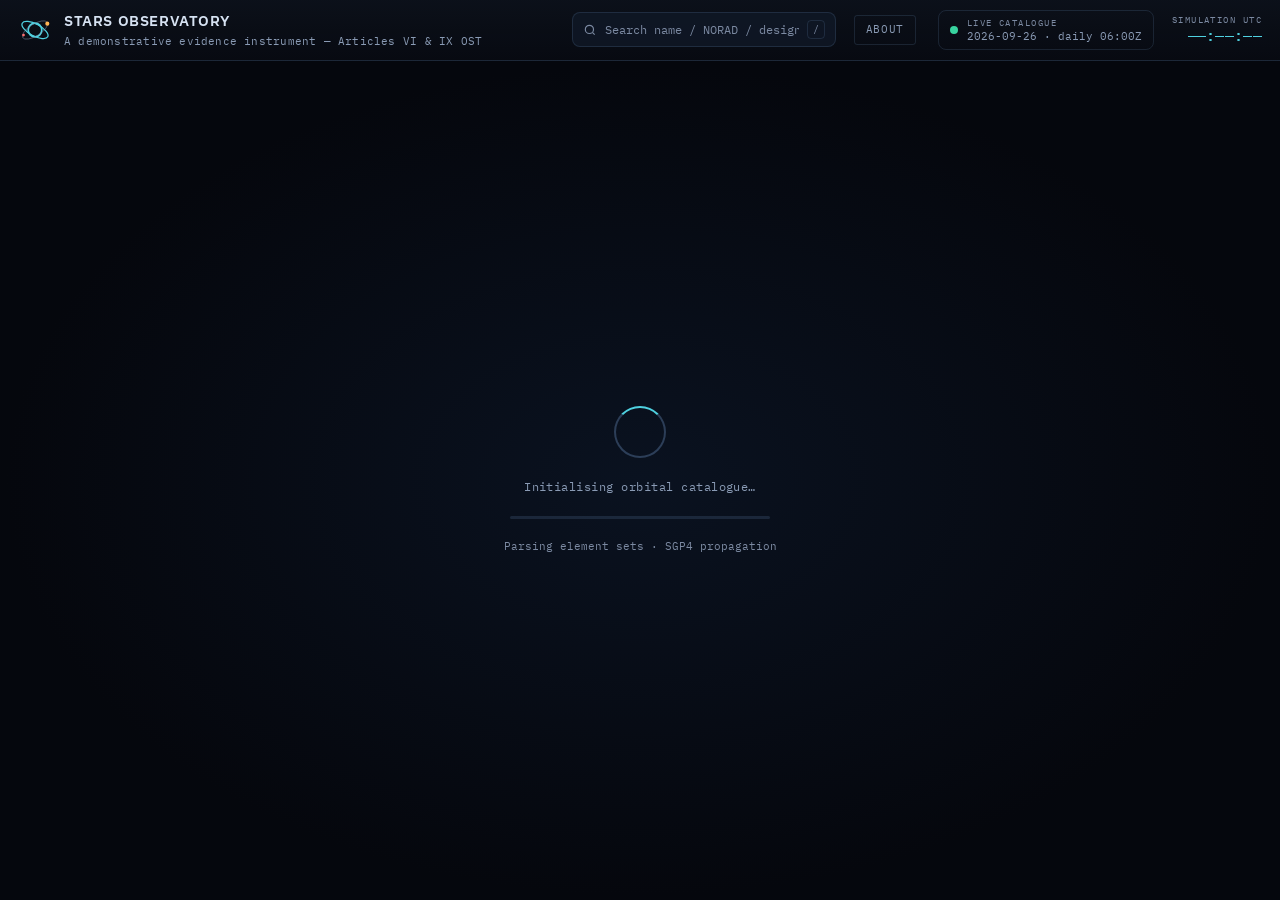
==== commit 955c4dd1: "Final v1.8.0 round: scope the registration-lag ledger, drop ORCID placeholder - Registration Lag Ind" ====
--- a/site/index.html
+++ b/site/index.html
@@ -90,7 +90,7 @@
       <span class="livedot" aria-hidden="true"></span>
       <div>
         <div class="label">Live catalogue</div>
-        <div class="val"><span data-stat="date">2026-09-25</span> · daily 06:00Z</div>
+        <div class="val"><span data-stat="date">2026-09-26</span> · daily 06:00Z</div>
       </div>
     </div>
     <div class="clock">
@@ -104,7 +104,7 @@
       <span id="firstHintText">Click any dot to open its catalogue and legal-attribution record · drag to rotate · scroll to zoom · press <kbd>/</kbd> to search</span>
       <button id="firstHintClose" aria-label="Dismiss hint">×</button>
     </div>
-    <noscript><div class="noscript">STARS Observatory needs JavaScript and WebGL. Data snapshot <span data-stat="date">2026-09-25</span> · version <span data-cite="release">v1.7.0</span> · DOI <span data-cite="doi">10.5281/zenodo.22662848</span>.</div></noscript>
+    <noscript><div class="noscript">STARS Observatory needs JavaScript and WebGL. Data snapshot <span data-stat="date">2026-09-26</span> · version <span data-cite="release">v1.7.0</span> · DOI <span data-cite="doi">10.5281/zenodo.22662848</span>.</div></noscript>
     <canvas id="scene" role="img" aria-label="3D globe showing active satellites and selected debris clouds in Earth orbit. Keyboard users: press / to search the catalogue by name, NORAD number or designator."></canvas>
 
     <div id="loader">
@@ -260,18 +260,18 @@
         <section class="panel" id="panel-art6">
           <div class="stat-hero">
             <div class="big"><span data-stat="usPct">69</span><span style="font-size:26px">%</span></div>
-            <div class="cap">of all payloads on orbit have as their attributed State (SATCAT owner code, an evidentiary proxy) a single State — the United States (<span data-stat="usPay">13,723</span> of <span data-stat="payTotal">19,976</span> payloads).</div>
-            <div class="sub">One private operator (SpaceX / Starlink) accounts for <span data-stat="starlink">11,136</span> payloads ≈ two-thirds of all active satellites.</div>
-            <div class="snapdate">Data snapshot <span data-stat="date">2026-09-25</span></div>
+            <div class="cap">of all payloads on orbit have as their attributed State (SATCAT owner code, an evidentiary proxy) a single State — the United States (<span data-stat="usPay">13,719</span> of <span data-stat="payTotal">19,977</span> payloads).</div>
+            <div class="sub">One private operator (SpaceX / Starlink) accounts for <span data-stat="starlink">11,134</span> payloads ≈ two-thirds of all active satellites.</div>
+            <div class="snapdate">Data snapshot <span data-stat="date">2026-09-26</span></div>
           </div>
           <div class="stat-grid">
-            <div class="stat-cell"><div class="n" data-stat="payTotal">19,976</div><div class="l">Payloads on orbit</div></div>
-            <div class="stat-cell"><div class="n" data-stat="usPay">13,723</div><div class="l">Attributed to the US (SATCAT owner)</div></div>
-            <div class="stat-cell"><div class="n" data-stat="starlink">11,136</div><div class="l">Starlink payloads (SpaceX)</div></div>
+            <div class="stat-cell"><div class="n" data-stat="payTotal">19,977</div><div class="l">Payloads on orbit</div></div>
+            <div class="stat-cell"><div class="n" data-stat="usPay">13,719</div><div class="l">Attributed to the US (SATCAT owner)</div></div>
+            <div class="stat-cell"><div class="n" data-stat="starlink">11,134</div><div class="l">Starlink payloads (SpaceX)</div></div>
             <div class="stat-cell"><div class="n">≈2/3</div><div class="l">Active sats, one operator</div></div>
           </div>
-          <div class="snapdate">Figures above: data snapshot <span data-stat="date">2026-09-25</span></div>
-          <h3 class="section">Payloads on orbit per attributed State (SATCAT owner code) · snapshot <span data-stat="date">2026-09-25</span></h3>
+          <div class="snapdate">Figures above: data snapshot <span data-stat="date">2026-09-26</span></div>
+          <h3 class="section">Payloads on orbit per attributed State (SATCAT owner code) · snapshot <span data-stat="date">2026-09-26</span></h3>
           <div id="art6bars"></div>
 
           <div class="legal-caption">
@@ -281,12 +281,12 @@
 
         <!-- Panel: Registration lag -->
         <section class="panel" id="panel-reggap">
-          <p class="reg-lead">The Registration Convention (art IV) requires that information be furnished to the United Nations "as soon as practicable" and sets no deadline. This panel shows how far the public UN Register currently runs behind the orbital catalogue.</p>
+          <p class="reg-lead">The Registration Convention (art IV) requires that information be furnished to the United Nations "as soon as practicable" and sets no deadline. This panel shows how far the public registration record (UN registration documents as compiled in GCAT) currently runs behind the orbital catalogue.</p>
           <div class="note reg-caveat">A missing match is not a finding of non-compliance. An object may be registered by a different launching State (art II(2)), by an intergovernmental organisation (art VII), or following a transfer of ownership (UNGA Res 62/101); matching against GCAT's UN registration field has its own limits; and States not party to the Convention may register under UNGA Res 1721 B (XVI).</div>
           <div class="stat-hero">
             <div class="big warn"><span data-stat="unregPct">33</span><span style="font-size:26px">%</span></div>
-            <div class="cap">of payloads on orbit have no matching UN record in McDowell's GCAT — <span data-stat="unreg">6,646</span> of <span data-stat="payTotal">19,976</span> payloads.</div>
-            <div class="snapdate">Data snapshot <span data-stat="date">2026-09-25</span></div>
+            <div class="cap">of payloads on orbit have no matching UN record in McDowell's GCAT — <span data-stat="unreg">6,650</span> of <span data-stat="payTotal">19,977</span> payloads.</div>
+            <div class="snapdate">Data snapshot <span data-stat="date">2026-09-26</span></div>
           </div>
           <h3 class="section">Payloads with and without a matching UN record, by launch year</h3>
           <div class="chart-wrap">
@@ -306,7 +306,7 @@
           <!-- Registration Lag Index (Phase 2 · Task A) -->
           <h3 class="section">Registration Lag Index — live longitudinal dataset</h3>
           <div class="stat-grid" id="lagStats"></div>
-          <div class="snapdate">Ledger figures as at data snapshot <span data-stat="date">2026-09-25</span></div>
+          <div class="snapdate">Ledger figures as at data snapshot <span data-stat="date">2026-09-26</span></div>
           <div class="note" id="lagMethod"></div>
           <div id="lagFlips"></div>
 
@@ -320,7 +320,7 @@
           <!-- Three-clocks strip (Task D) -->
           <div class="three-clocks" id="threeClocks"></div>
           <div class="logscale" id="clockScale"></div>
-          <div class="snapdate">Starlink count: data snapshot <span data-stat="date">2026-09-25</span> · manoeuvre count: SpaceX semi-annual report to the FCC, 1 December 2025 – 31 May 2026</div>
+          <div class="snapdate">Starlink count: data snapshot <span data-stat="date">2026-09-26</span> · manoeuvre count: SpaceX semi-annual report to the FCC, 1 December 2025 – 31 May 2026</div>
 
           <!-- Scenario selector (Task C) -->
           <h3 class="section">Case-study library</h3>
@@ -343,7 +343,7 @@
 
         <!-- Panel: Provenance -->
         <section class="panel" id="panel-prov">
-          <div class="dt" style="font-family:var(--mono);font-size:10px;color:var(--txt-faint);letter-spacing:0.14em;margin-bottom:6px">DAILY SNAPSHOT <span data-stat="date">2026-09-25</span> · REGENERATED 06:00 UTC · <span data-stat="totalOnorbit">34,872</span> CATALOGUED ON-ORBIT OBJECTS · <span data-stat="propagated">19,285</span> PROPAGATED (CELESTRAK ACTIVE SET + FOUR DEBRIS CLOUDS)</div>
+          <div class="dt" style="font-family:var(--mono);font-size:10px;color:var(--txt-faint);letter-spacing:0.14em;margin-bottom:6px">DAILY SNAPSHOT <span data-stat="date">2026-09-26</span> · REGENERATED 06:00 UTC · <span data-stat="totalOnorbit">34,874</span> CATALOGUED ON-ORBIT OBJECTS · <span data-stat="propagated">19,286</span> PROPAGATED (CELESTRAK ACTIVE SET + FOUR DEBRIS CLOUDS)</div>
           <div class="cap" style="margin:0 0 14px">Every catalogue figure on this page is recomputed from that morning's catalogue pull (case-study facts and treaty status are dated, static sources) — the totals move day to day as launches, re-entries and newly catalogued debris enter the public record. The gap between the two headline numbers is objects that are catalogued and counted but not propagated: the 3D view loads only CelesTrak’s active-satellite set and four historical debris clouds, so most other debris and rocket bodies appear in the statistics but not on the globe.</div>
           <h3 class="section" style="margin-top:0">Scope — managing expectations</h3>
           <div class="scope-grid">
@@ -379,17 +379,17 @@
           <div class="prov-source">
             <div class="ps-name"><a href="https://celestrak.org/NORAD/elements/" target="_blank" rel="noopener">CelesTrak GP element sets</a></div>
             <div class="ps-desc">General-perturbations element sets, derived from US Space Force 18th Space Defense Squadron (18 SDS) tracking, retrieved in OMM (JSON) format. The pipeline writes each as a two-line element set for SGP4 propagation in the browser; catalogue numbers above 99,999 are re-encoded in the Alpha-5 form for propagation only.</div>
-            <div class="ps-date">Retrieved <span data-stat="date">2026-09-25</span></div>
+            <div class="ps-date">Retrieved <span data-stat="date">2026-09-26</span></div>
           </div>
           <div class="prov-source">
             <div class="ps-name"><a href="https://celestrak.org/satcat/" target="_blank" rel="noopener">CelesTrak SATCAT</a></div>
-            <div class="ps-desc">Satellite catalogue (CSV): object type, owner code, launch year and on-orbit status for all <span data-stat="totalOnorbit">34,872</span> catalogued on-orbit objects. Objects without public element sets are counted in totals but not propagated in the 3D view.</div>
-            <div class="ps-date">Retrieved <span data-stat="date">2026-09-25</span></div>
+            <div class="ps-desc">Satellite catalogue (CSV): object type, owner code, launch year and on-orbit status for all <span data-stat="totalOnorbit">34,874</span> catalogued on-orbit objects. Objects without public element sets are counted in totals but not propagated in the 3D view.</div>
+            <div class="ps-date">Retrieved <span data-stat="date">2026-09-26</span></div>
           </div>
           <div class="prov-source">
             <div class="ps-name"><a href="https://planet4589.org/space/gcat/" target="_blank" rel="noopener">Jonathan McDowell's GCAT</a></div>
             <div class="ps-desc">General Catalog of Artificial Space Objects (CC BY 4.0), whose per-object UN registration references (UNReg field) are used as a proxy for UN registration status.</div>
-            <div class="ps-date">Retrieved <span data-stat="date">2026-09-25</span></div>
+            <div class="ps-date">Retrieved <span data-stat="date">2026-09-26</span></div>
           </div>
           <div class="prov-source">
             <div class="ps-name"><a href="https://visibleearth.nasa.gov/collection/1484/blue-marble" target="_blank" rel="noopener">NASA Blue Marble</a></div>
@@ -430,9 +430,9 @@
             <li>TLE / SGP4 positions carry km-scale error and degrade with propagation age; this is not an operational conjunction-assessment (SSA) system.</li>
             <li>Untracked objects are absent from the public catalogue; classified payloads are generally listed but without public element sets, and some national-security objects are withheld altogether.</li>
             <li>Sub-10&nbsp;cm debris is largely untrackable — ESA estimates about 1.2 million objects between 1 and 10 cm, none of which are represented here.</li>
-            <li>UN registration submissions lag launch by months to years; a payload with no matching UN record may simply not yet be matched. A missing match is not a finding of non-compliance.</li>
+            <li>UN registration follows launch after a delay. Jakhu, Jasani and McDowell found that registration, where it occurs, is usually made within one to two years of launch, although some 140 payloads were registered after a delay of ten years or more (Ram S Jakhu, Bhupendra Jasani and Jonathan C McDowell, ‘Critical Issues Related to Registration of Space Objects and Transparency of Space Activities’ (2018) 143 Acta Astronautica 406, 409). The Observatory’s registration-lag ledger records when a registration first appeared in GCAT, which reflects the State’s submission, the UN’s publication of it and GCAT’s compilation of it; it does not measure the time the State took to register. For the <span data-lag="n">765</span> payloads whose UN registration match first appeared in GCAT between <span data-lag="started">11 July 2026</span> and the current snapshot, the median interval from launch was <span data-lag="median">411</span> days (interquartile range <span data-lag="q1">391</span>–<span data-lag="q3">426</span> days; maximum <span data-lag="max">3,729</span> days). These matches come from a small number of batch submissions: as at 25 September 2026, 740 of them came from a single United States submission (UN Doc ST/SG/SER.E/1302), whose note verbale is dated 29 September 2025, about three to five months after the launches it covers; the objects were entered in the UN Register on 3 October 2025, the document is dated 23 December 2025, and the registrations first appeared in GCAT on 13 July 2026. For those payloads most of the interval therefore falls after the State’s submission. The median is not a general measure of registration lag. A payload with no matching UN record may simply not yet be matched. A missing match is not a finding of non-compliance.</li>
             <li>Ownership attribution follows the 18 SDS catalogue (SATCAT OWNER) convention and may differ both from the Article VI ‘appropriate State’ (typically the licensing State) and from the launching State(s) and State of registry under the Registration Convention.</li><li>UN registration status is taken from the UN registration references recorded in McDowell’s GCAT, an unofficial secondary catalogue; it is not read directly from the UN Register and inherits GCAT’s transcription lag and any errors.</li>
-            <li><span data-stat="noGP">15,587</span> catalogued objects (largely inactive payloads, debris fragments and rocket bodies outside the CelesTrak groups this instrument loads) are counted in the statistics but not propagated in the 3D view.</li>
+            <li><span data-stat="noGP">15,588</span> catalogued objects (largely inactive payloads, debris fragments and rocket bodies outside the CelesTrak groups this instrument loads) are counted in the statistics but not propagated in the 3D view.</li>
           </ul>
           <div class="disclaimer">
             This instrument fuses publicly available tracking and registration data with a legal-attribution overlay. It is a demonstrative evidence instrument supporting doctrinal analysis of State preventive obligations under Articles VI and IX of the Outer Space Treaty — not an operational SSA system. Author, licences and how it was made: see <span class="lnk" data-open="about">About</span>.
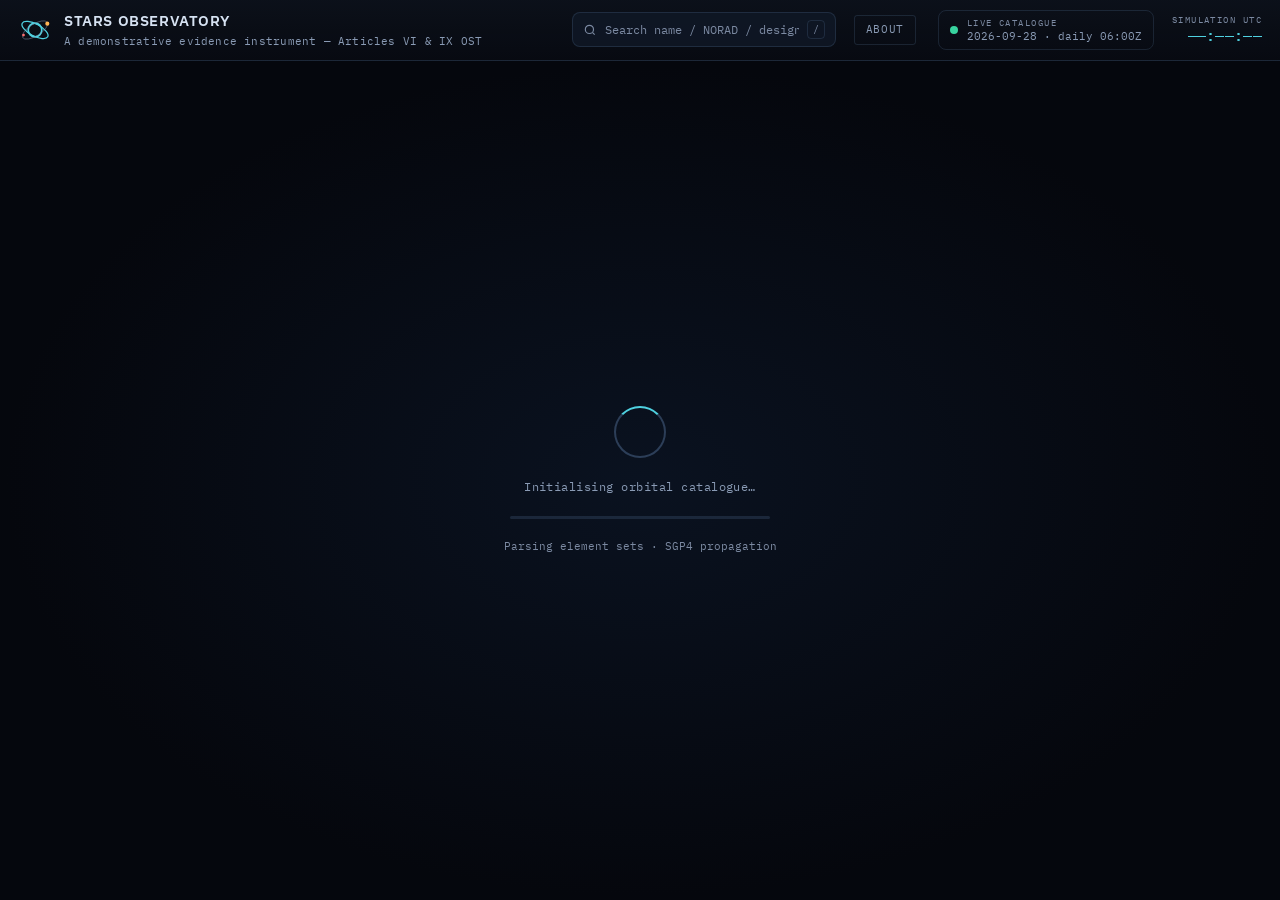
==== commit fe4e3d70: "v1.8.1: two-year registration share, table by payload count, ledger renamed, phone layout Presentati" ====
--- a/site/index.html
+++ b/site/index.html
@@ -90,7 +90,7 @@
       <span class="livedot" aria-hidden="true"></span>
       <div>
         <div class="label">Live catalogue</div>
-        <div class="val"><span data-stat="date">2026-09-26</span> · daily 06:00Z</div>
+        <div class="val"><span data-stat="date">2026-09-28</span> · daily 06:00Z</div>
       </div>
     </div>
     <div class="clock">
@@ -104,7 +104,7 @@
       <span id="firstHintText">Click any dot to open its catalogue and legal-attribution record · drag to rotate · scroll to zoom · press <kbd>/</kbd> to search</span>
       <button id="firstHintClose" aria-label="Dismiss hint">×</button>
     </div>
-    <noscript><div class="noscript">STARS Observatory needs JavaScript and WebGL. Data snapshot <span data-stat="date">2026-09-26</span> · version <span data-cite="release">v1.7.0</span> · DOI <span data-cite="doi">10.5281/zenodo.22662848</span>.</div></noscript>
+    <noscript><div class="noscript">STARS Observatory needs JavaScript and WebGL. Data snapshot <span data-stat="date">2026-09-28</span> · version <span data-cite="release">v1.8.0</span> · DOI <span data-cite="doi">10.5281/zenodo.22662848</span>.</div></noscript>
     <canvas id="scene" role="img" aria-label="3D globe showing active satellites and selected debris clouds in Earth orbit. Keyboard users: press / to search the catalogue by name, NORAD number or designator."></canvas>
 
     <div id="loader">
@@ -236,7 +236,7 @@
     </div>
 
     <footer id="foot">
-      <span class="foot-line">© 2026 Hallam Burnapp · Code MIT · Data CC BY 4.0 · <a id="footAbout" href="#about" style="color:inherit">About</a></span>
+      <span class="foot-line">© 2026 Hallam Burnapp · Code MIT · Data CC BY 4.0 · <a id="footAbout" href="#about" style="color:inherit">About</a> · <a id="footCite" href="#cite" style="color:inherit">Cite this instrument</a></span>
     </footer>
 
     <!-- Analytical drawer -->
@@ -260,18 +260,18 @@
         <section class="panel" id="panel-art6">
           <div class="stat-hero">
             <div class="big"><span data-stat="usPct">69</span><span style="font-size:26px">%</span></div>
-            <div class="cap">of all payloads on orbit have as their attributed State (SATCAT owner code, an evidentiary proxy) a single State — the United States (<span data-stat="usPay">13,719</span> of <span data-stat="payTotal">19,977</span> payloads).</div>
-            <div class="sub">One private operator (SpaceX / Starlink) accounts for <span data-stat="starlink">11,134</span> payloads ≈ two-thirds of all active satellites.</div>
-            <div class="snapdate">Data snapshot <span data-stat="date">2026-09-26</span></div>
+            <div class="cap">of all payloads on orbit have as their attributed State (SATCAT owner code, an evidentiary proxy) a single State — the United States (<span data-stat="usPay">13,719</span> of <span data-stat="payTotal">19,972</span> payloads).</div>
+            <div class="sub">One private operator (SpaceX / Starlink) accounts for <span data-stat="starlink">11,132</span> payloads ≈ two-thirds of all active satellites.</div>
+            <div class="snapdate">Data snapshot <span data-stat="date">2026-09-28</span></div>
           </div>
           <div class="stat-grid">
-            <div class="stat-cell"><div class="n" data-stat="payTotal">19,977</div><div class="l">Payloads on orbit</div></div>
+            <div class="stat-cell"><div class="n" data-stat="payTotal">19,972</div><div class="l">Payloads on orbit</div></div>
             <div class="stat-cell"><div class="n" data-stat="usPay">13,719</div><div class="l">Attributed to the US (SATCAT owner)</div></div>
-            <div class="stat-cell"><div class="n" data-stat="starlink">11,134</div><div class="l">Starlink payloads (SpaceX)</div></div>
+            <div class="stat-cell"><div class="n" data-stat="starlink">11,132</div><div class="l">Starlink payloads (SpaceX)</div></div>
             <div class="stat-cell"><div class="n">≈2/3</div><div class="l">Active sats, one operator</div></div>
           </div>
-          <div class="snapdate">Figures above: data snapshot <span data-stat="date">2026-09-26</span></div>
-          <h3 class="section">Payloads on orbit per attributed State (SATCAT owner code) · snapshot <span data-stat="date">2026-09-26</span></h3>
+          <div class="snapdate">Figures above: data snapshot <span data-stat="date">2026-09-28</span></div>
+          <h3 class="section">Payloads on orbit per attributed State (SATCAT owner code) · snapshot <span data-stat="date">2026-09-28</span></h3>
           <div id="art6bars"></div>
 
           <div class="legal-caption">
@@ -283,10 +283,19 @@
         <section class="panel" id="panel-reggap">
           <p class="reg-lead">The Registration Convention (art IV) requires that information be furnished to the United Nations "as soon as practicable" and sets no deadline. This panel shows how far the public registration record (UN registration documents as compiled in GCAT) currently runs behind the orbital catalogue.</p>
           <div class="note reg-caveat">A missing match is not a finding of non-compliance. An object may be registered by a different launching State (art II(2)), by an intergovernmental organisation (art VII), or following a transfer of ownership (UNGA Res 62/101); matching against GCAT's UN registration field has its own limits; and States not party to the Convention may register under UNGA Res 1721 B (XVI).</div>
+          <div class="stat-hero-pair">
           <div class="stat-hero">
+            <div class="cap"><strong>All payloads on orbit</strong></div>
             <div class="big warn"><span data-stat="unregPct">33</span><span style="font-size:26px">%</span></div>
-            <div class="cap">of payloads on orbit have no matching UN record in McDowell's GCAT — <span data-stat="unreg">6,650</span> of <span data-stat="payTotal">19,977</span> payloads.</div>
-            <div class="snapdate">Data snapshot <span data-stat="date">2026-09-26</span></div>
+            <div class="cap">have no matching UN record in McDowell's GCAT — <span data-stat="unreg">6,651</span> of <span data-stat="payTotal">19,972</span> payloads.</div>
+            <div class="snapdate">Data snapshot <span data-stat="date">2026-09-28</span></div>
+          </div>
+          <div class="stat-hero" id="regHero2y" data-stat-block="reg2y">
+            <div class="cap"><strong>Payloads launched more than two years ago</strong></div>
+            <div class="big warn"><span data-stat="unreg2yPct">6</span><span style="font-size:26px">%</span></div>
+            <div class="cap">have no matching UN record — <span data-stat="unreg2y">645</span> of <span data-stat="pay2y">11,526</span> payloads launched before <span data-stat="cutoff2y">28 September 2024</span>. Registration, where it occurs, is usually made within one to two years of launch (Ram S Jakhu, Bhupendra Jasani and Jonathan C McDowell, ‘Critical Issues Related to Registration of Space Objects and Transparency of Space Activities’ (2018) 143 Acta Astronautica 406, 409).</div>
+            <div class="snapdate">Rolling two-year cutoff, recomputed daily · Data snapshot <span data-stat="date">2026-09-28</span></div>
+          </div>
           </div>
           <h3 class="section">Payloads with and without a matching UN record, by launch year</h3>
           <div class="chart-wrap">
@@ -296,23 +305,25 @@
               <span><i style="background:#ff6b6b"></i>No matching UN record</span>
             </div>
           </div>
-          <h3 class="section">Payloads with no matching UN record, by attributed State</h3>
-          <table class="dt" id="regTable">
-            <thead><tr><th>Attributed State</th><th class="num">Matched</th><th class="num">No match</th><th class="num">No match %</th><th>Registration Convention</th></tr></thead>
+          <h3 class="section">Attributed States by number of payloads on orbit</h3>
+          <div class="table-scroll"><table class="dt" id="regTable">
+            <thead><tr><th>Attributed State</th><th class="num">Payloads</th><th class="num">No match</th><th class="num">No match %</th><th class="num">Launched &gt;2 yrs ago</th><th class="num">No match % (&gt;2 yrs)</th><th>Registration Convention</th></tr></thead>
             <tbody></tbody>
-          </table>
+          </table></div>
           <div class="ps-desc ts-src" id="regTreatySrc"></div>
 
-          <!-- Registration Lag Index (Phase 2 · Task A) -->
-          <h3 class="section">Registration Lag Index — live longitudinal dataset</h3>
+          <div class="legal-caption">
+            <strong>Registration Convention (1975), arts II and IV.</strong> A launching State ‘shall register the space object by means of an entry in an appropriate registry which it shall maintain’ (art II(1)), and each State of registry must furnish its particulars to the UN Secretary-General ‘as soon as practicable’ (art IV(1)); non-parties register under UNGA Res 1721 B (XVI). The registry is the foundational transparency instrument the OST architecture presupposes — fixing the State of registry, which retains jurisdiction and control under Article VIII OST, and giving Articles VI and IX a factual anchor, although the State of registry need not be the State internationally responsible under Article VI. Where it demonstrably trails the catalogue, that doctrinal machinery loses its factual anchor.
+          </div>
+
+          <!-- Registration ledger -->
+          <h3 class="section">Registration ledger (accruing since <span data-lag="started">11 July 2026</span>)</h3>
+          <div class="note">Too early to support findings; see <a href="https://github.com/hallamburnapp-cloud/stars-observatory/blob/main/METHODOLOGY.md#4-data-provenance-and-honest-limitations" target="_blank" rel="noopener">Section 4</a> for scope.</div>
           <div class="stat-grid" id="lagStats"></div>
-          <div class="snapdate">Ledger figures as at data snapshot <span data-stat="date">2026-09-26</span></div>
+          <div class="snapdate">Ledger figures as at data snapshot <span data-stat="date">2026-09-28</span></div>
           <div class="note" id="lagMethod"></div>
           <div id="lagFlips"></div>
 
-          <div class="legal-caption">
-            <strong>Registration Convention (1975), arts II and IV.</strong> A launching State ‘shall register the space object by means of an entry in an appropriate registry which it shall maintain’ (art II(1)), and each State of registry must furnish its particulars to the UN Secretary-General ‘as soon as practicable’ (art IV(1)); non-parties register under UNGA Res 1721 B (XVI). The registry is the foundational transparency instrument the OST architecture presupposes — fixing the State of registry, which retains jurisdiction and control under Article VIII OST, and giving Articles VI and IX a factual anchor, although the State of registry need not be the State internationally responsible under Article VI. Where it demonstrably trails the catalogue, that doctrinal machinery loses its factual anchor.
-          </div>
         </section>
 
         <!-- Panel: Article IX scenario library (Phase 2 · Tasks C & D) -->
@@ -320,7 +331,7 @@
           <!-- Three-clocks strip (Task D) -->
           <div class="three-clocks" id="threeClocks"></div>
           <div class="logscale" id="clockScale"></div>
-          <div class="snapdate">Starlink count: data snapshot <span data-stat="date">2026-09-26</span> · manoeuvre count: SpaceX semi-annual report to the FCC, 1 December 2025 – 31 May 2026</div>
+          <div class="snapdate">Starlink count: data snapshot <span data-stat="date">2026-09-28</span> · manoeuvre count: SpaceX semi-annual report to the FCC, 1 December 2025 – 31 May 2026</div>
 
           <!-- Scenario selector (Task C) -->
           <h3 class="section">Case-study library</h3>
@@ -343,7 +354,7 @@
 
         <!-- Panel: Provenance -->
         <section class="panel" id="panel-prov">
-          <div class="dt" style="font-family:var(--mono);font-size:10px;color:var(--txt-faint);letter-spacing:0.14em;margin-bottom:6px">DAILY SNAPSHOT <span data-stat="date">2026-09-26</span> · REGENERATED 06:00 UTC · <span data-stat="totalOnorbit">34,874</span> CATALOGUED ON-ORBIT OBJECTS · <span data-stat="propagated">19,286</span> PROPAGATED (CELESTRAK ACTIVE SET + FOUR DEBRIS CLOUDS)</div>
+          <div class="dt" style="font-family:var(--mono);font-size:10px;color:var(--txt-faint);letter-spacing:0.14em;margin-bottom:6px">DAILY SNAPSHOT <span data-stat="date">2026-09-28</span> · REGENERATED 06:00 UTC · <span data-stat="totalOnorbit">34,864</span> CATALOGUED ON-ORBIT OBJECTS · <span data-stat="propagated">19,281</span> PROPAGATED (CELESTRAK ACTIVE SET + FOUR DEBRIS CLOUDS)</div>
           <div class="cap" style="margin:0 0 14px">Every catalogue figure on this page is recomputed from that morning's catalogue pull (case-study facts and treaty status are dated, static sources) — the totals move day to day as launches, re-entries and newly catalogued debris enter the public record. The gap between the two headline numbers is objects that are catalogued and counted but not propagated: the 3D view loads only CelesTrak’s active-satellite set and four historical debris clouds, so most other debris and rocket bodies appear in the statistics but not on the globe.</div>
           <h3 class="section" style="margin-top:0">Scope — managing expectations</h3>
           <div class="scope-grid">
@@ -379,17 +390,17 @@
           <div class="prov-source">
             <div class="ps-name"><a href="https://celestrak.org/NORAD/elements/" target="_blank" rel="noopener">CelesTrak GP element sets</a></div>
             <div class="ps-desc">General-perturbations element sets, derived from US Space Force 18th Space Defense Squadron (18 SDS) tracking, retrieved in OMM (JSON) format. The pipeline writes each as a two-line element set for SGP4 propagation in the browser; catalogue numbers above 99,999 are re-encoded in the Alpha-5 form for propagation only.</div>
-            <div class="ps-date">Retrieved <span data-stat="date">2026-09-26</span></div>
+            <div class="ps-date">Retrieved <span data-stat="date">2026-09-28</span></div>
           </div>
           <div class="prov-source">
             <div class="ps-name"><a href="https://celestrak.org/satcat/" target="_blank" rel="noopener">CelesTrak SATCAT</a></div>
-            <div class="ps-desc">Satellite catalogue (CSV): object type, owner code, launch year and on-orbit status for all <span data-stat="totalOnorbit">34,874</span> catalogued on-orbit objects. Objects without public element sets are counted in totals but not propagated in the 3D view.</div>
-            <div class="ps-date">Retrieved <span data-stat="date">2026-09-26</span></div>
+            <div class="ps-desc">Satellite catalogue (CSV): object type, owner code, launch year and on-orbit status for all <span data-stat="totalOnorbit">34,864</span> catalogued on-orbit objects. Objects without public element sets are counted in totals but not propagated in the 3D view.</div>
+            <div class="ps-date">Retrieved <span data-stat="date">2026-09-28</span></div>
           </div>
           <div class="prov-source">
             <div class="ps-name"><a href="https://planet4589.org/space/gcat/" target="_blank" rel="noopener">Jonathan McDowell's GCAT</a></div>
             <div class="ps-desc">General Catalog of Artificial Space Objects (CC BY 4.0), whose per-object UN registration references (UNReg field) are used as a proxy for UN registration status.</div>
-            <div class="ps-date">Retrieved <span data-stat="date">2026-09-26</span></div>
+            <div class="ps-date">Retrieved <span data-stat="date">2026-09-28</span></div>
           </div>
           <div class="prov-source">
             <div class="ps-name"><a href="https://visibleearth.nasa.gov/collection/1484/blue-marble" target="_blank" rel="noopener">NASA Blue Marble</a></div>
@@ -432,7 +443,7 @@
             <li>Sub-10&nbsp;cm debris is largely untrackable — ESA estimates about 1.2 million objects between 1 and 10 cm, none of which are represented here.</li>
             <li>UN registration follows launch after a delay. Jakhu, Jasani and McDowell found that registration, where it occurs, is usually made within one to two years of launch, although some 140 payloads were registered after a delay of ten years or more (Ram S Jakhu, Bhupendra Jasani and Jonathan C McDowell, ‘Critical Issues Related to Registration of Space Objects and Transparency of Space Activities’ (2018) 143 Acta Astronautica 406, 409). The Observatory’s registration-lag ledger records when a registration first appeared in GCAT, which reflects the State’s submission, the UN’s publication of it and GCAT’s compilation of it; it does not measure the time the State took to register. For the <span data-lag="n">765</span> payloads whose UN registration match first appeared in GCAT between <span data-lag="started">11 July 2026</span> and the current snapshot, the median interval from launch was <span data-lag="median">411</span> days (interquartile range <span data-lag="q1">391</span>–<span data-lag="q3">426</span> days; maximum <span data-lag="max">3,729</span> days). These matches come from a small number of batch submissions: as at 25 September 2026, 740 of them came from a single United States submission (UN Doc ST/SG/SER.E/1302), whose note verbale is dated 29 September 2025, about three to five months after the launches it covers; the objects were entered in the UN Register on 3 October 2025, the document is dated 23 December 2025, and the registrations first appeared in GCAT on 13 July 2026. For those payloads most of the interval therefore falls after the State’s submission. The median is not a general measure of registration lag. A payload with no matching UN record may simply not yet be matched. A missing match is not a finding of non-compliance.</li>
             <li>Ownership attribution follows the 18 SDS catalogue (SATCAT OWNER) convention and may differ both from the Article VI ‘appropriate State’ (typically the licensing State) and from the launching State(s) and State of registry under the Registration Convention.</li><li>UN registration status is taken from the UN registration references recorded in McDowell’s GCAT, an unofficial secondary catalogue; it is not read directly from the UN Register and inherits GCAT’s transcription lag and any errors.</li>
-            <li><span data-stat="noGP">15,588</span> catalogued objects (largely inactive payloads, debris fragments and rocket bodies outside the CelesTrak groups this instrument loads) are counted in the statistics but not propagated in the 3D view.</li>
+            <li><span data-stat="noGP">15,583</span> catalogued objects (largely inactive payloads, debris fragments and rocket bodies outside the CelesTrak groups this instrument loads) are counted in the statistics but not propagated in the 3D view.</li>
           </ul>
           <div class="disclaimer">
             This instrument fuses publicly available tracking and registration data with a legal-attribution overlay. It is a demonstrative evidence instrument supporting doctrinal analysis of State preventive obligations under Articles VI and IX of the Outer Space Treaty — not an operational SSA system. Author, licences and how it was made: see <span class="lnk" data-open="about">About</span>.
@@ -485,7 +496,7 @@
           <h3 class="section">Support and feedback</h3>
           <p>STARS Observatory is independent, non-commercial doctoral research infrastructure — hosting, the daily data refresh and continued development are maintained by one researcher. If it is useful to you, you can help keep it live and growing. <a id="aboutSupport" href="https://ko-fi.com/hallamburnapp" target="_blank" rel="noopener">Support</a> · Corrections and suggestions are welcome via <a href="https://github.com/hallamburnapp-cloud/stars-observatory/issues" target="_blank" rel="noopener">GitHub issues</a> or <a href="mailto:h.burnapp.25@abdn.ac.uk?subject=STARS%20Observatory">Email</a>.</p>
           <h3 class="section">Version</h3>
-          <p><span id="aboutVersion" data-cite="release">v1.7.0</span> · Version DOI <a data-cite-href="doi" href="https://doi.org/10.5281/zenodo.22662848" target="_blank" rel="noopener"><span data-cite="doi">10.5281/zenodo.22662848</span></a> · <a href="https://github.com/hallamburnapp-cloud/stars-observatory/blob/main/CHANGELOG.md" target="_blank" rel="noopener">Changelog</a> · <a href="https://github.com/hallamburnapp-cloud/stars-observatory" target="_blank" rel="noopener">Repository</a></p>
+          <p><span id="aboutVersion" data-cite="release">v1.8.0</span> · Version DOI <a data-cite-href="doi" href="https://doi.org/10.5281/zenodo.22662848" target="_blank" rel="noopener"><span data-cite="doi">10.5281/zenodo.22662848</span></a> · <a href="https://github.com/hallamburnapp-cloud/stars-observatory/blob/main/CHANGELOG.md" target="_blank" rel="noopener">Changelog</a> · <a href="https://github.com/hallamburnapp-cloud/stars-observatory" target="_blank" rel="noopener">Repository</a></p>
         </section>
       </div>
     </aside>
--- a/site/css/style.css
+++ b/site/css/style.css
@@ -366,7 +366,16 @@
   .rail-toggle.active { background: rgba(79,209,224,0.16); }
   #topSupport .ts-lbl { display: none; }
   #topSupport { padding: 6px 8px; margin-right: 0; }
-  #detail { top: auto; bottom: 118px; right: 10px; left: 10px; width: auto; }
+  /* Phone: cap the card to the space above the playback bar and scroll inside it,
+     with the header (and its close button) pinned, so a long card never pushes
+     the × off the top of the screen. */
+  #detail {
+    top: auto; bottom: 118px; right: 10px; left: 10px; width: auto;
+    max-height: calc(100vh - 198px); max-height: calc(100dvh - 198px);
+    overflow-y: auto; overscroll-behavior: contain; -webkit-overflow-scrolling: touch;
+  }
+  #detail .dh { position: sticky; top: 0; z-index: 2; background: rgba(12,17,27,0.98); }
+  #detail .close { font-size: 22px; padding: 8px 10px; margin: -8px -6px -8px 0; min-width: 44px; min-height: 44px; }
   #drawer { width: 100%; }
   .drawer-body { padding: 16px; }
   .stat-hero .big { font-size: 34px; }
@@ -775,3 +784,36 @@
 .panel.about a { color: var(--accent); }
 .panel.about .lnk, .disclaimer .lnk { color: var(--accent); cursor: pointer; border-bottom: 1px dotted var(--accent); }
 .noscript { position: fixed; inset: auto 16px 16px 16px; z-index: 200; font-family: var(--mono); font-size: 12px; color: var(--txt); background: var(--bg-panel); border: 1px solid var(--line-strong); border-radius: 6px; padding: 12px 14px; }
+
+/* ============ Registration headline pair and scrollable table ============ */
+.stat-hero-pair { display: grid; grid-template-columns: 1fr 1fr; gap: 12px; margin-bottom: 18px; }
+.stat-hero-pair .stat-hero { margin-bottom: 0; }
+.stat-hero-pair .stat-hero[hidden] { display: none; }
+.table-scroll { overflow-x: auto; -webkit-overflow-scrolling: touch; max-width: 100%; }
+@media (max-width: 820px) { .stat-hero-pair { grid-template-columns: 1fr; } }
+/* Phone: every close control is a finger-sized tap target */
+@media (max-width: 820px), ((pointer: coarse) and (max-height: 520px)) {
+  .drawer-head .close2 { width: 44px; height: 44px; font-size: 22px; flex: 0 0 auto; }
+}
+@media (max-width: 820px), ((pointer: coarse) and (max-height: 520px)) {
+  /* Phone: show every drawer tab instead of an unscrollable-looking strip */
+  .drawer-nav { flex-wrap: wrap; overflow-x: visible; }
+  /* Phone: the first-visit hint's dismiss button is a 44 px tap target */
+  #firstHint button { min-width: 44px; min-height: 44px; font-size: 22px; }
+}
+@media (max-width: 820px), ((pointer: coarse) and (max-height: 520px)) {
+  /* Phone: the top-bar clock stays on two lines and inside the viewport */
+  .clock { flex: 0 0 auto; text-align: right; min-width: 0; }
+  .clock .label, .clock .val { white-space: nowrap; }
+  .clock .val { font-size: 11px; line-height: 1.25; }
+  .clock .cd, .clock .ct { display: block; }
+  .clock .label { font-size: 8px; }
+  .brand-txt h1 { font-size: 11px; }
+  /* Phone: the replay HUD's exit button is a 44 px tap target */
+  #histHud #hhExit { width: 44px; height: 44px; font-size: 18px; }
+}
+@media (max-width: 420px) {
+  /* Phone: the logo stands alone so the top bar (search, About, support, clock) fits the width */
+  .brand-txt { display: none; }
+  .brand { gap: 0; }
+}
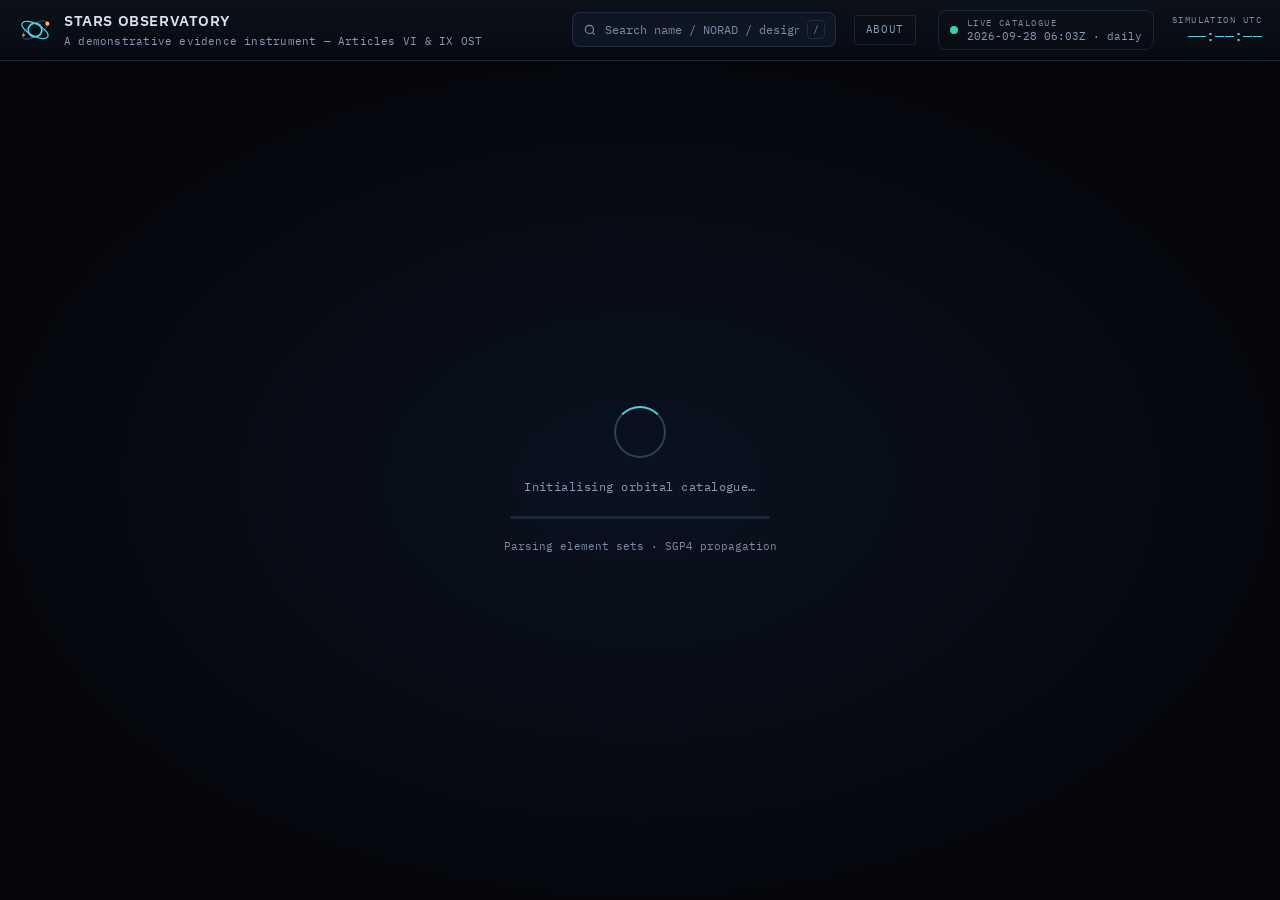
==== commit b39a560a: "Fix the failed refresh of 12 October and the related timing problems - QA gate: the About close-cont" ====
--- a/site/index.html
+++ b/site/index.html
@@ -86,11 +86,11 @@
     </div>
     <a id="topAbout" href="#about" title="About STARS Observatory">About</a>
     <a id="topSupport" href="#" target="_blank" rel="noopener" style="display:none" title="Support this instrument on Ko-fi"><span aria-hidden="true">♡</span><span class="ts-lbl">Support</span></a>
-    <div class="databadge" title="The catalogue refreshes automatically every day at 06:00 UTC">
+    <div class="databadge" title="The catalogue refreshes automatically once a day. The time shown is when this snapshot was fetched, in UTC.">
       <span class="livedot" aria-hidden="true"></span>
       <div>
         <div class="label">Live catalogue</div>
-        <div class="val"><span data-stat="date">2026-09-28</span> · daily 06:00Z</div>
+        <div class="val"><span data-stat="date">2026-09-28</span> <span data-stat="fetched">06:03Z</span> · daily</div>
       </div>
     </div>
     <div class="clock">
@@ -354,8 +354,8 @@
 
         <!-- Panel: Provenance -->
         <section class="panel" id="panel-prov">
-          <div class="dt" style="font-family:var(--mono);font-size:10px;color:var(--txt-faint);letter-spacing:0.14em;margin-bottom:6px">DAILY SNAPSHOT <span data-stat="date">2026-09-28</span> · REGENERATED 06:00 UTC · <span data-stat="totalOnorbit">34,864</span> CATALOGUED ON-ORBIT OBJECTS · <span data-stat="propagated">19,281</span> PROPAGATED (CELESTRAK ACTIVE SET + FOUR DEBRIS CLOUDS)</div>
-          <div class="cap" style="margin:0 0 14px">Every catalogue figure on this page is recomputed from that morning's catalogue pull (case-study facts and treaty status are dated, static sources) — the totals move day to day as launches, re-entries and newly catalogued debris enter the public record. The gap between the two headline numbers is objects that are catalogued and counted but not propagated: the 3D view loads only CelesTrak’s active-satellite set and four historical debris clouds, so most other debris and rocket bodies appear in the statistics but not on the globe.</div>
+          <div class="dt" style="font-family:var(--mono);font-size:10px;color:var(--txt-faint);letter-spacing:0.14em;margin-bottom:6px">DAILY SNAPSHOT <span data-stat="date">2026-09-28</span> · FETCHED <span data-stat="fetched">06:03Z</span> · <span data-stat="totalOnorbit">34,864</span> CATALOGUED ON-ORBIT OBJECTS · <span data-stat="propagated">19,281</span> PROPAGATED (CELESTRAK ACTIVE SET + FOUR DEBRIS CLOUDS)</div>
+          <div class="cap" style="margin:0 0 14px">Every catalogue figure on this page is recomputed from that day's catalogue pull (case-study facts and treaty status are dated, static sources) — the totals move day to day as launches, re-entries and newly catalogued debris enter the public record. The gap between the two headline numbers is objects that are catalogued and counted but not propagated: the 3D view loads only CelesTrak’s active-satellite set and four historical debris clouds, so most other debris and rocket bodies appear in the statistics but not on the globe.</div>
           <h3 class="section" style="margin-top:0">Scope — managing expectations</h3>
           <div class="scope-grid">
             <div class="scope-col">
